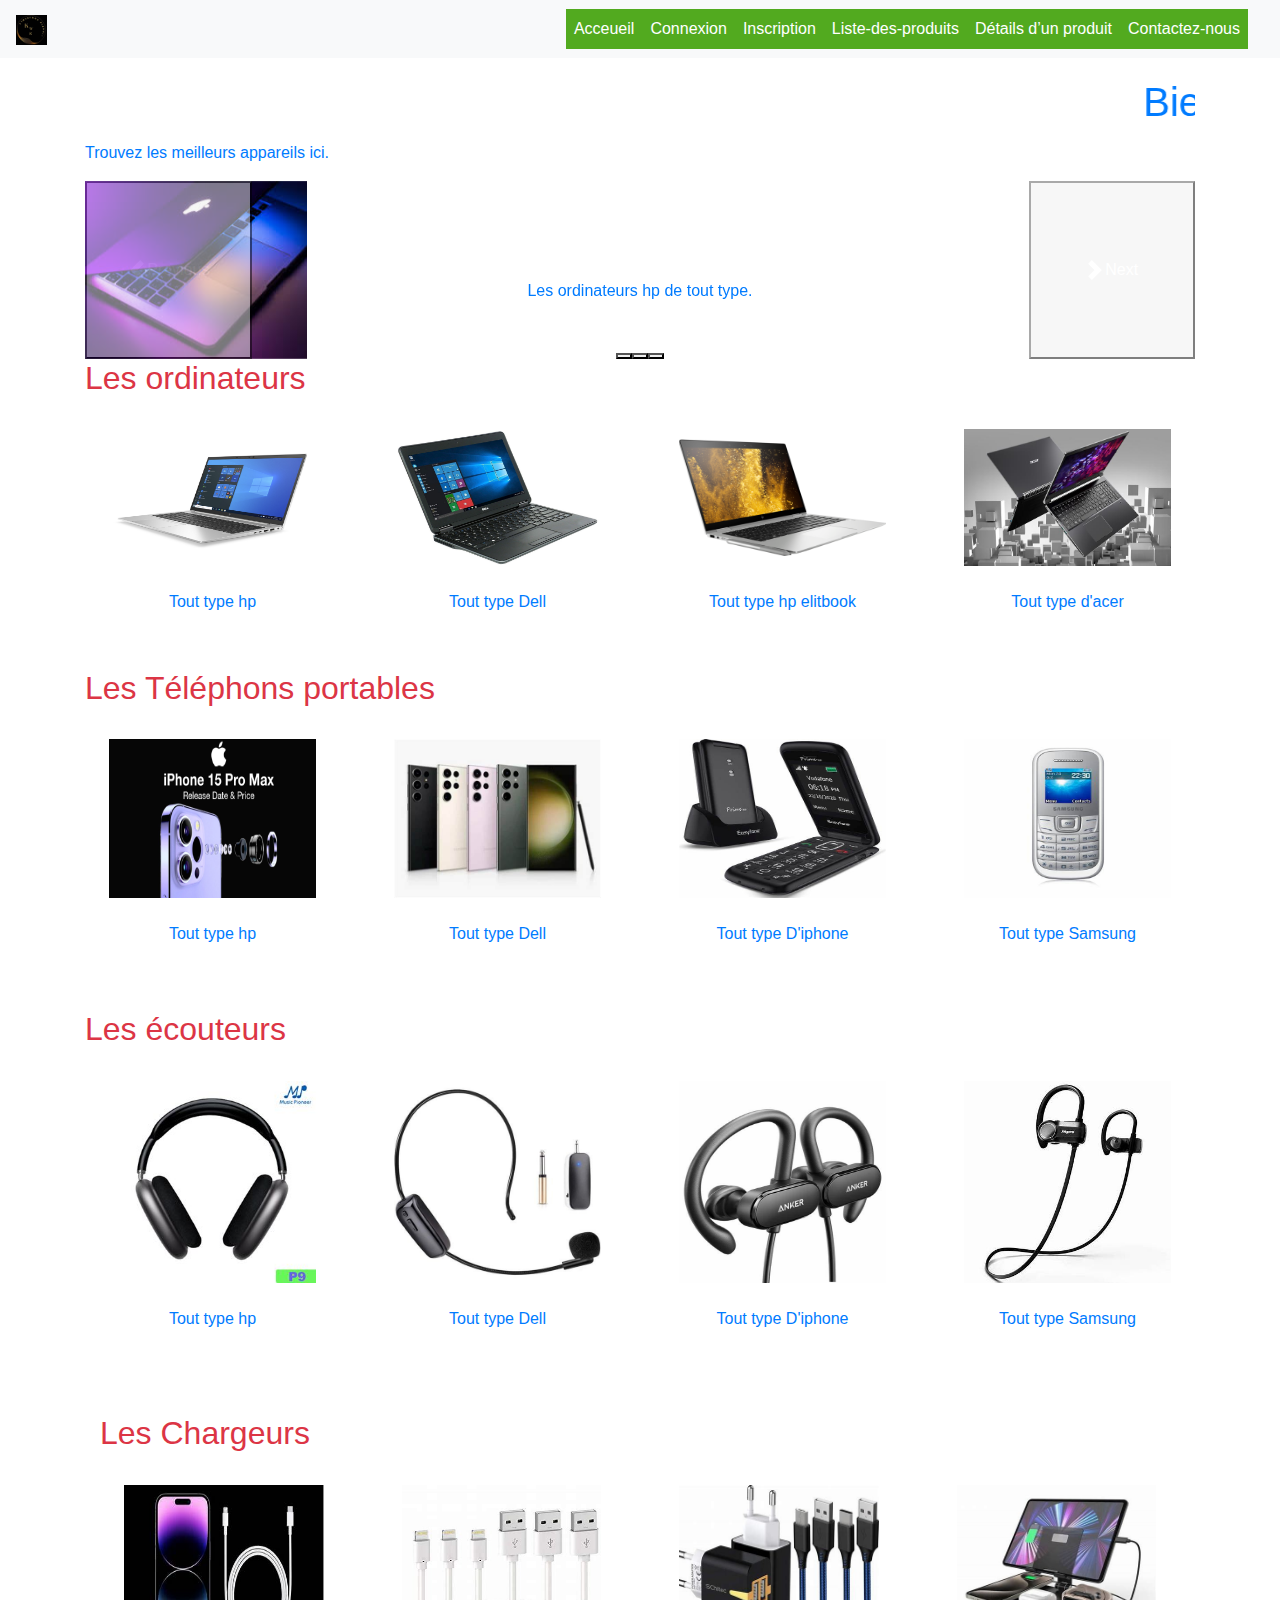
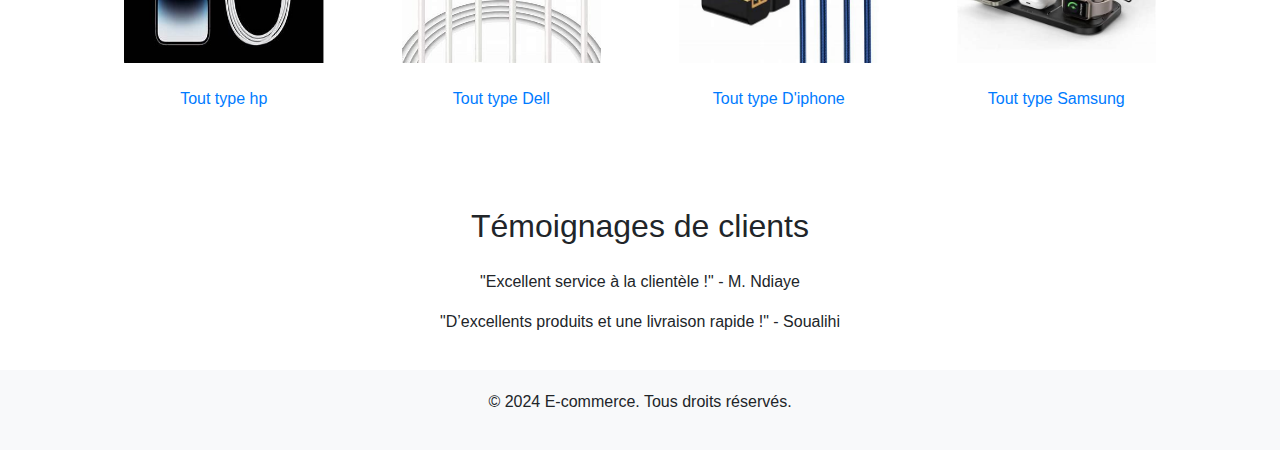
==== index.html @ bb1d19ea "p" ====
<!DOCTYPE html>
<html lang="en">
<head>
    <meta charset="UTF-8">
    <meta name="viewport" content="width=device-width, initial-scale=1.0">
    <title>DIALLO-DIGITAL</title>
    <link href="https://cdn.jsdelivr.net/npm/bootstrap@5.0.2/dist/css/bootstrap.min.css" rel="stylesheet" integrity="sha384-EVSTQN3/azprG1Anm3QDgpJLIm9Nao0Yz1ztcQTwFspd3yD65VohhpuuCOmLASjC" crossorigin="anonymous">
    <link rel="stylesheet" href="https://maxcdn.bootstrapcdn.com/bootstrap/4.5.2/css/bootstrap.min.css">
    <link rel="stylesheet" href="style.css">
</head>
<body>
    <script src="https://cdn.jsdelivr.net/npm/bootstrap@5.0.2/dist/js/bootstrap.bundle.min.js" integrity="sha384-MrcW6ZMFYlzcLA8Nl+NtUVF0sA7MsXsP1UyJoMp4YLEuNSfAP+JcXn/tWtIaxVXM" crossorigin="anonymous"></script>
    <!-- Navbar -->
    <nav class="navbar navbar-expand-lg navbar-light bg-light">
        <a class="navbar-brand" href="index.html"><img class="icone" src="img/icone.jpg" alt=""></a>
        <button class="navbar-toggler" type="button" data-toggle="collapse" data-target="#navbarNav" aria-controls="navbarNav" aria-expanded="false" aria-label="Toggle navigation">
            <span class="navbar-toggler-icon"></span>
        </button>
        <div class="collapse navbar-collapse" id="navbarNav">
            <ul class="navbar-nav ml-auto">
                <li class="nav-item text-danger">
                    <a class="nav-link" href="index.html" id="nav">Acceueil</a>
                </li>
                <li class="nav-item">
                    <a class="nav-link" href="login.html" id="nav">Connexion</a>
                </li>
                <li class="nav-item">
                    <a class="nav-link" href="inscrip.html" id="nav">Inscription</a>
                </li>
                <li class="nav-item">
                    <a class="nav-link" href="product-list.html" id="nav">Liste-des-produits</a>
                </li>
                <li class="nav-item">
                    <a class="nav-link" href="product-detail.html" id="nav">Détails d’un produit</a>
                </li>
                <li class="nav-item">
                    <a class="nav-link" href="contact.html" id="nav">Contactez-nous</a>
                </li>
                <li class="nav-item">
                    <a class="nav-link" href="#"><i class="fa fa-shopping-cart" id="nav"></i></a>
                </li>
            </ul>
        </div>
    </nav>
    
    <!-- Main Content -->
    <div class="container">
        <div class="row">
            <div class="col-md-12">
                <marquee behavior="" direction=""><h1 class="text-primary">Bienvenue Chez DIALLO-DIGITAL!</h1></marquee>
                <p class="text-primary">Trouvez les meilleurs appareils ici.</p>
            </div>
        </div>
        <!-- ---------------------------carousel------------------------------- -->

        <div id="carouselExampleCaptions" class="carousel slide" data-bs-ride="carousel">
            <div class="carousel-indicators">
              <button type="button" data-bs-target="#carouselExampleCaptions" data-bs-slide-to="0" class="active" aria-current="true" aria-label="Slide 1"></button>
              <button type="button" data-bs-target="#carouselExampleCaptions" data-bs-slide-to="1" aria-label="Slide 2"></button>
              <button type="button" data-bs-target="#carouselExampleCaptions" data-bs-slide-to="2" aria-label="Slide 3"></button>
            </div>
            <div class="carousel-inner">
              <div class="carousel-item active">
                <img src="img/m1.jpeg" alt="" class="d-block">
                <div class="carousel-caption d-none d-md-block">
                  <p class="text-primary">Les ordinateurs hp de tout type.</p>
                </div>
              </div>
              <div class="carousel-item">
                <img src="img/hp1.jpeg" class="d-block ">
                <div class="carousel-caption d-none d-md-block">
                    <p class="text-primary">HP x2 1030 de tout type.</p>
                </div>
              </div>
              <div class="carousel-item">
                <img src="img/i1.jpeg" class="d-block ">
                 <div class="carousel-caption d-none d-md-block">
                    <p class="text-primary">Les iphones de tout type.</p>
                </div>
              </div>
              <div class="carousel-item">
                <img src="img/s1.jpeg" class="d-block">
                 <div class="carousel-caption d-none d-md-block">
                    <p class="text-primary"> Samsung hp de tout type.</p>
                </div>
              </div>
              <div class="carousel-item">
                <img src="img/c1.jpeg" class="d-block ">
                 <div class="carousel-caption d-none d-md-block">
                    <p class="text-primary">Les ordinateurs dell de tout type.</p>
                </div>
              </div>
            </div>
            <button class="carousel-control-prev" type="button" data-bs-target="#carouselExampleCaptions" data-bs-slide="prev">
              <span class="carousel-control-prev-icon" aria-hidden="true"></span>
              <span class="visually-hidden">Previous</span>
            </button>
            <button class="carousel-control-next" type="button" data-bs-target="#carouselExampleCaptions" data-bs-slide="next">
              <span class="carousel-control-next-icon" aria-hidden="true"></span>
              <span class="visually-hidden">Next</span>
            </button>
          </div>

        <div class="row">
            <div class="col-md-12">
                <h2 class="text-danger">Les ordinateurs</h2>
                <div class="row">
                    <div class="col-md-3">
                        <img src="img/1.jpg" class="img-fluid p-4" alt="Produit 1" id="img1">
                        <p class="text-primary text-center">Tout type hp</p>
                    </div>
                    <div class="col-md-3">
                        <img src="img/dell-latitude-e7240_2b09.jpg" class="img-fluid p-4" alt="Produit 2" id="img1">
                        <p class="text-primary text-center">Tout type Dell   </p>
                    </div>
                    <div class="col-md-3">
                        <img src="img/hp-10130.png" class="img-fluid p-4" alt="Produit 3" id="img1">
                        <p class="text-primary text-center">Tout type hp elitbook</p>
                    </div>
                    <div class="col-md-3">
                        <img src="img/acer.jpg" class="img-fluid p-4" alt="Produit 4" id="img1">
                        <p class="text-primary text-center">Tout type d'acer</p>
                    </div>
                </div>
            </div>
            <div class="col-md-12">
                <h2 class="text-danger">Les Téléphons portables</h2>
                <div class="row">
                    <div class="col-md-3">
                        <img src="img/maxresdefault.jpg" class="img-fluid p-4" alt="Produit 1" id="img1">
                        <p class="text-primary text-center">Tout type hp</p>
                    </div>
                    <div class="col-md-3">
                        <img src="img/OIF.jpg" class="img-fluid p-4" alt="Produit 2" id="img1">
                        <p class="text-primary text-center">Tout type Dell   </p>
                    </div>
                    <div class="col-md-3">
                        <img src="img/OIP.jpg" class="img-fluid p-4" alt="Produit 3" id="img1">
                        <p class="text-primary text-center">Tout type D'iphone</p>
                    </div>
                    <div class="col-md-3">
                        <img src="img/s simple.jpg" class="img-fluid p-4" alt="Produit 4" id="img1">
                        <p class="text-primary text-center">Tout type Samsung</p>
                    </div>
                </div>
            </div>
            <div class="col-md-12">
                <h2 class="text-danger">Les écouteurs</h2>
                <div class="row">
                    <div class="col-md-3">
                        <img src="img/ecouteurs1.jpg" class="img-fluid p-4" alt="Produit 1" id="img1">
                        <p class="text-primary text-center">Tout type hp</p>
                    </div>
                    <div class="col-md-3">
                        <img src="img/ecouter2.jpg" class="img-fluid p-4" alt="Produit 2" id="img1">
                        <p class="text-primary text-center">Tout type Dell   </p>
                    </div>
                    <div class="col-md-3">
                        <img src="img/ecouter3.jpg" class="img-fluid p-4" alt="Produit 3" id="img1">
                        <p class="text-primary text-center">Tout type D'iphone</p>
                    </div>
                    <div class="col-md-3">
                        <img src="img/ecouter4.jpg" class="img-fluid p-4" alt="Produit 4" id="img1">
                        <p class="text-primary text-center">Tout type Samsung</p>
                    </div>
                </div>
            </div>
            </div>
            <div class="col-md-12">
                <h2 class="text-danger">Les Chargeurs</h2>
                <div class="row">
                    <div class="col-md-3">
                        <img src="img/chargeur1.jpg" class="img-fluid p-4" alt="Produit 1" id="img1">
                        <p class="text-primary text-center">Tout type hp</p>
                    </div>
                    <div class="col-md-3">
                        <img src="img/chargeur2.jpg" class="img-fluid p-4" alt="Produit 2" id="img1">
                        <p class="text-primary text-center">Tout type Dell   </p>
                    </div>
                    <div class="col-md-3">
                        <img src="img/chargeur3.jpg" class="img-fluid p-4" alt="Produit 3" id="img1">
                        <p class="text-primary text-center">Tout type D'iphone</p>
                    </div>
                    <div class="col-md-3">
                        <img src="img/chargeur4.jpg" class="img-fluid p-4" alt="Produit 4" id="img1">
                        <p class="text-primary text-center">Tout type Samsung</p>
                    </div>
                </div>
            </div>
        </div>
        <div class="row">
            <div class="col-md-12">
                <h2 class="text-center m-4">Témoignages de clients</h2>
                <p class="text-center">"Excellent service à la clientèle !" - M. Ndiaye</p>
                <p class="text-center">"D’excellents produits et une livraison rapide !" - Soualihi</p>
            </div>
        </div>
    </div>

    <!-- Footer -->
    <div class="footer">
        <p>&copy; 2024 E-commerce. Tous droits réservés.</p>
    </div>

    <script src="https://code.jquery.com/jquery-3.5.1.slim.min.js"></script>
    <script src="https://cdn.jsdelivr.net/npm/@popperjs/core@2.5.4/dist/umd/popper.min.js"></script>
    <script src="https://maxcdn.bootstrapcdn.com/bootstrap/4.5.2/js/bootstrap.min.js"></script>
</body>
</html>
---- style.css ----
body {
    font-family: Arial, sans-serif;
    margin: 0;
    padding: 0;
    box-sizing: border-box;
}
.icone{
    width: 10%;
    height: auto;
}
.navbar {
    margin-bottom: 20px;
}
.footer {
    background-color: #f8f9fa;
    padding: 20px 0;
    text-align: center;
    margin-top: 20px;
}

.d-block{
    width: 20%;
}
#login{
    background-color: rgb(204, 211, 211);
    box-shadow: rgba(100, 100, 111, 0.2) 0px 7px 29px 0px;
}
#nav{
    display: flex;
    justify-content: center;
    align-items: center;
    background-color: rgb(82, 170, 31);
    color: white;
}
#nav:hover{
    display: flex;
    gap: 15%;
    justify-content: space-around;
    background-color: rgb(255, 0, 21);
    color: white;
}
.contact{
    background-color: rgb(0, 255, 149);
}
#img1{
    width: 100%;
    height: 70%;
}
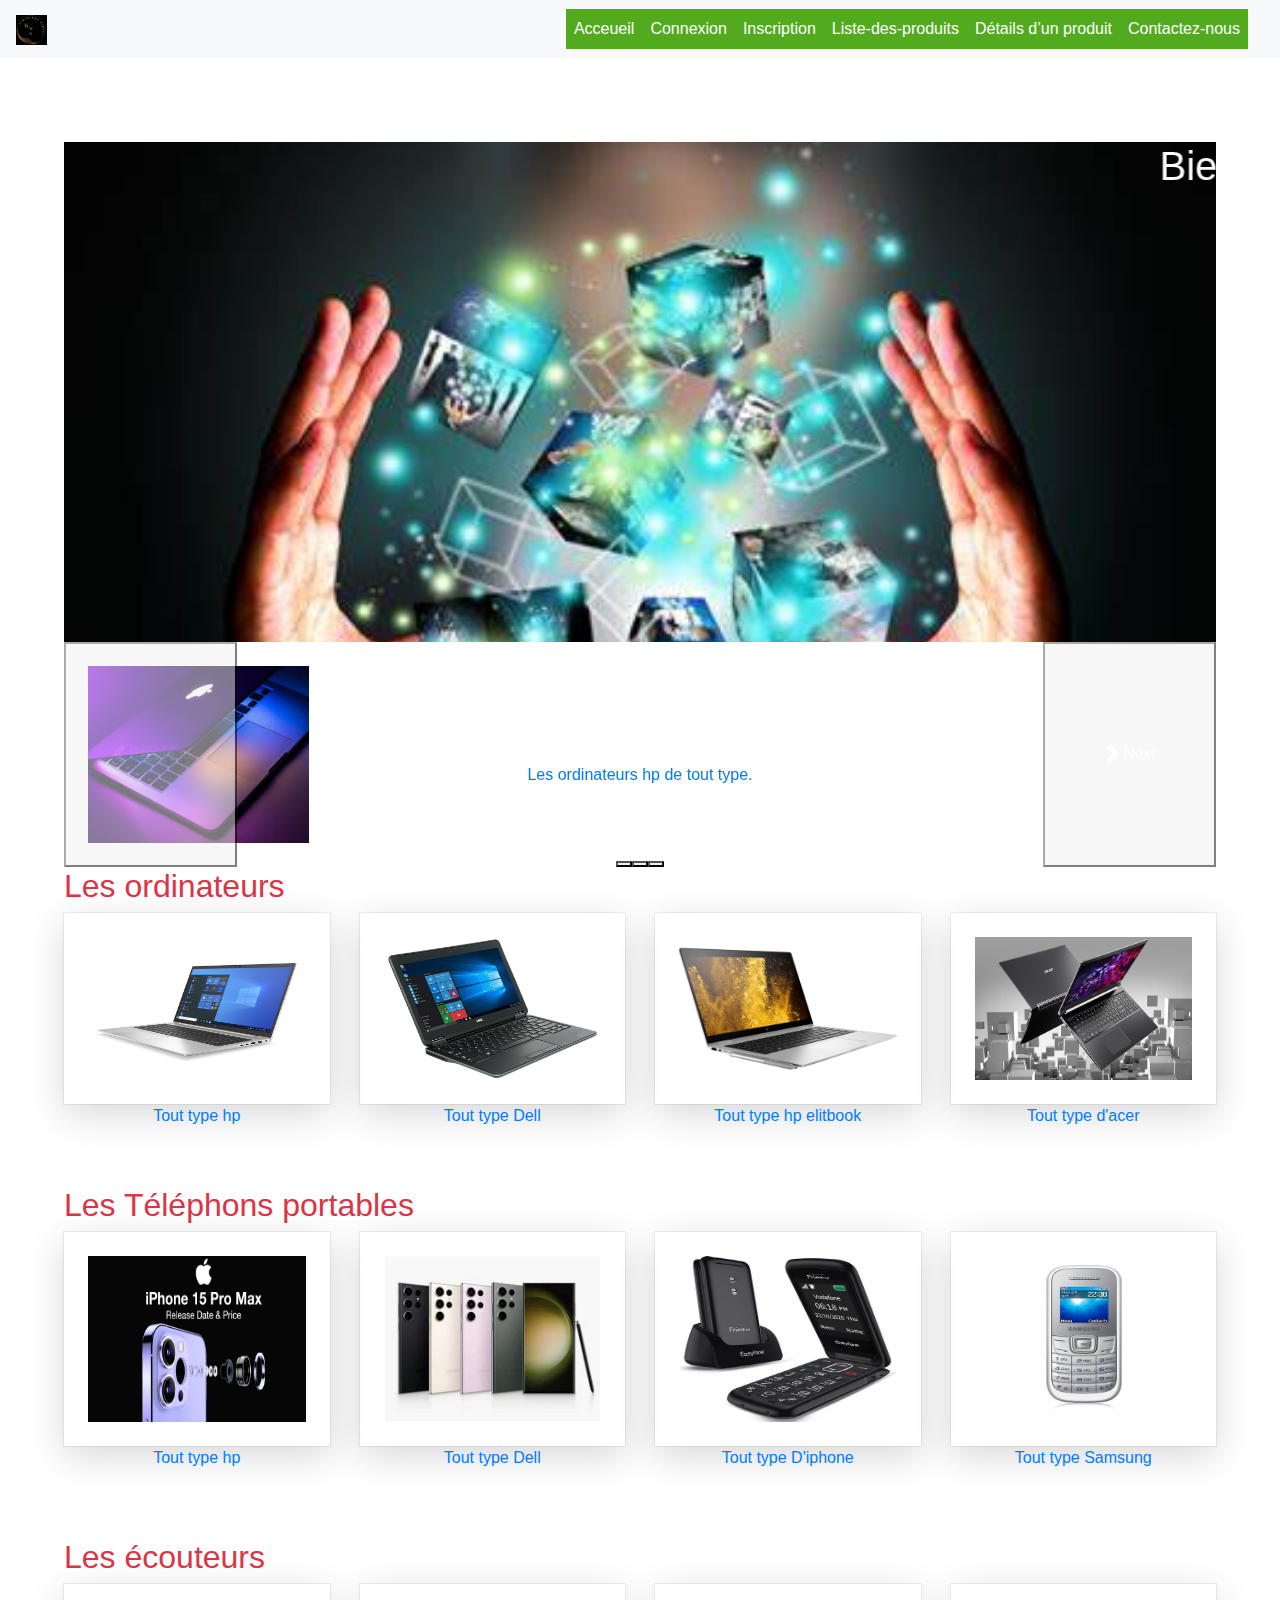
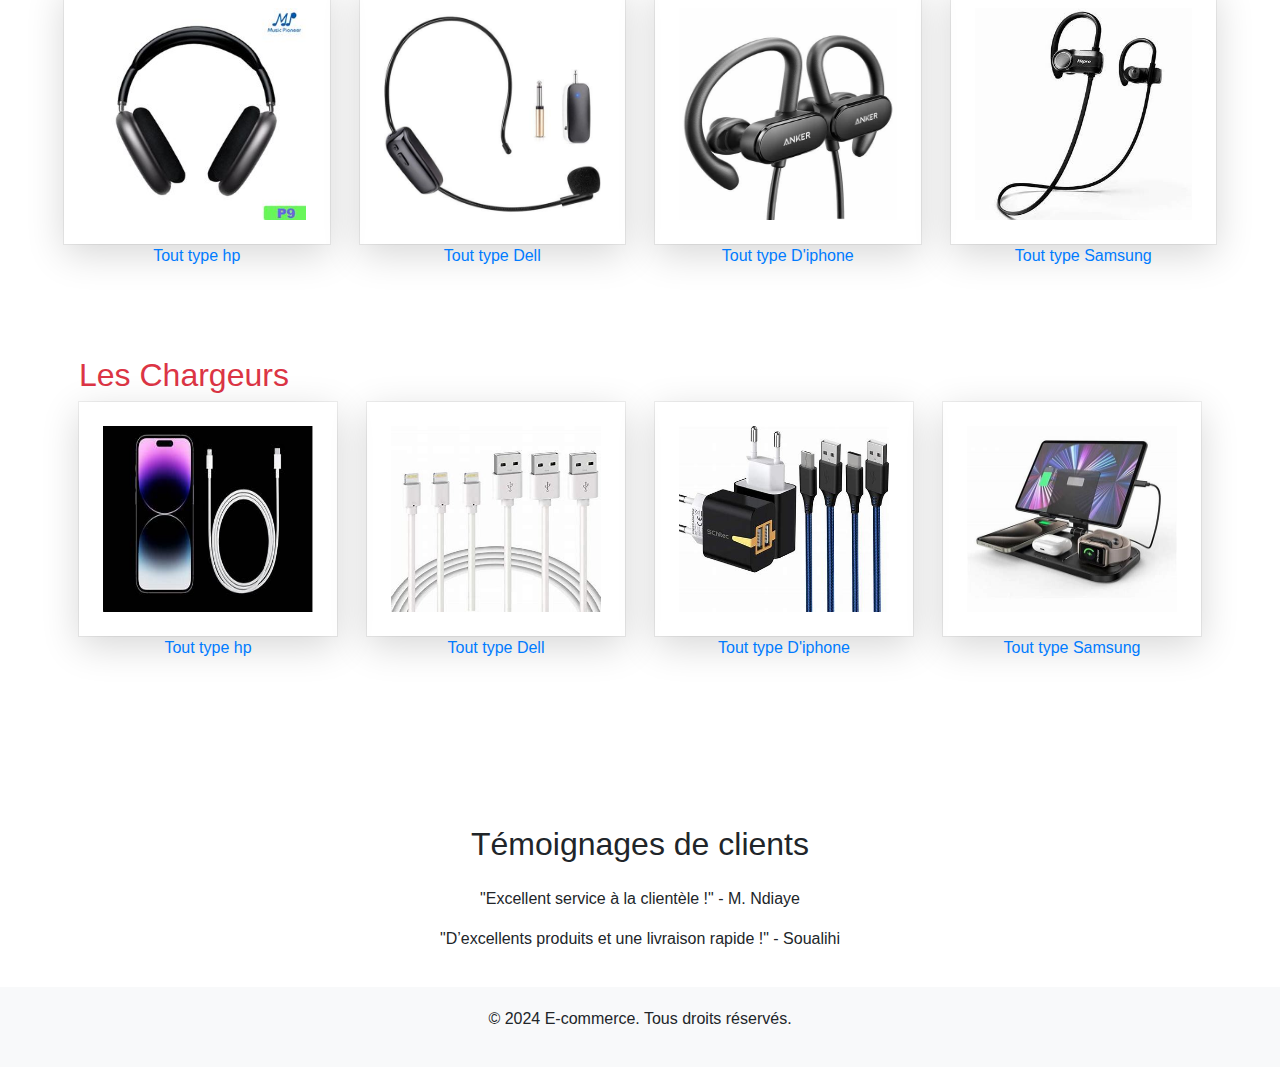
==== commit 082f0d9e: "revoir" ====
--- a/index.html
+++ b/index.html
@@ -44,166 +44,172 @@
     </nav>
     
     <!-- Main Content -->
-    <div class="container">
-        <div class="row">
-            <div class="col-md-12">
-                <marquee behavior="" direction=""><h1 class="text-primary">Bienvenue Chez DIALLO-DIGITAL!</h1></marquee>
-                <p class="text-primary">Trouvez les meilleurs appareils ici.</p>
+    <div class="containers">
+        <div class="accueil">
+            <div class="row" id="acuie">
+                <div class="col-md-12">
+                    <marquee behavior="" direction=""><h1 class="text-light">Bienvenue Chez DIALLO-DIGITAL!</h1></marquee>
+                    <!-- <p class="text-primary">Trouvez les meilleurs appareils ici.</p> -->
+                </div>
+                <div class="acuie">
+                </div>
             </div>
         </div>
-        <!-- ---------------------------carousel------------------------------- -->
-
-        <div id="carouselExampleCaptions" class="carousel slide" data-bs-ride="carousel">
-            <div class="carousel-indicators">
-              <button type="button" data-bs-target="#carouselExampleCaptions" data-bs-slide-to="0" class="active" aria-current="true" aria-label="Slide 1"></button>
-              <button type="button" data-bs-target="#carouselExampleCaptions" data-bs-slide-to="1" aria-label="Slide 2"></button>
-              <button type="button" data-bs-target="#carouselExampleCaptions" data-bs-slide-to="2" aria-label="Slide 3"></button>
+            <!-- ---------------------------carousel------------------------------- -->
+    
+            <div id="carouselExampleCaptions" class="carousel slide p-4" data-bs-ride="carousel">
+                <div class="carousel-indicators">
+                  <button type="button" data-bs-target="#carouselExampleCaptions" data-bs-slide-to="0" class="active" aria-current="true" aria-label="Slide 1"></button>
+                  <button type="button" data-bs-target="#carouselExampleCaptions" data-bs-slide-to="1" aria-label="Slide 2"></button>
+                  <button type="button" data-bs-target="#carouselExampleCaptions" data-bs-slide-to="2" aria-label="Slide 3"></button>
+                </div>
+                <div class="carousel-inner">
+                  <div class="carousel-item active" id="card">
+                    <img src="img/m1.jpeg" alt="" class="d-block">
+                    <div class="carousel-caption d-none d-md-block">
+                      <p class="text-primary">Les ordinateurs hp de tout type.</p>
+                    </div>
+                  </div>
+                  <div class="carousel-item">
+                    <img src="img/hp1.jpeg" class="d-block" id="card">
+                    <div class="carousel-caption d-none d-md-block">
+                        <p class="text-primary">HP x2 1030 de tout type.</p>
+                    </div>
+                  </div>
+                  <div class="carousel-item" id="card">
+                    <img src="img/i1.jpeg" class="d-block ">
+                     <div class="carousel-caption d-none d-md-block">
+                        <p class="text-primary">Les iphones de tout type.</p>
+                    </div>
+                  </div>
+                  <div class="carousel-item" id="card">
+                    <img src="img/s1.jpeg" class="d-block">
+                     <div class="carousel-caption d-none d-md-block">
+                        <p class="text-primary"> Samsung hp de tout type.</p>
+                    </div>
+                  </div>
+                  <div class="carousel-item" id="card">
+                    <img src="img/c1.jpeg" class="d-block ">
+                     <div class="carousel-caption d-none d-md-block">
+                        <p class="text-primary">Les ordinateurs dell de tout type.</p>
+                    </div>
+                  </div>
+                </div>
+                <button class="carousel-control-prev" type="button" data-bs-target="#carouselExampleCaptions" data-bs-slide="prev">
+                  <span class="carousel-control-prev-icon" aria-hidden="true"></span>
+                  <span class="visually-hidden">Previous</span>
+                </button>
+                <button class="carousel-control-next" type="button" data-bs-target="#carouselExampleCaptions" data-bs-slide="next">
+                  <span class="carousel-control-next-icon" aria-hidden="true"></span>
+                  <span class="visually-hidden">Next</span>
+                </button>
+              </div>
+    
+            <div class="row">
+                <div class="col-md-12">
+                    <h2 class="text-danger">Les ordinateurs</h2>
+                    <div class="row">
+                        <div class="col-md-3" id="card">
+                            <img src="img/1.jpg" class="img-fluid p-4" alt="Produit 1" id="img1">
+                            <p class="text-primary text-center">Tout type hp</p>
+                        </div>
+                        <div class="col-md-3" id="card">
+                            <img src="img/dell-latitude-e7240_2b09.jpg" class="img-fluid p-4" alt="Produit 2" id="img1">
+                            <p class="text-primary text-center">Tout type Dell   </p>
+                        </div>
+                        <div class="col-md-3" id="card">
+                            <img src="img/hp-10130.png" class="img-fluid p-4" alt="Produit 3" id="img1">
+                            <p class="text-primary text-center">Tout type hp elitbook</p>
+                        </div>
+                        <div class="col-md-3" id="card">
+                            <img src="img/acer.jpg" class="img-fluid p-4" alt="Produit 4" id="img1">
+                            <p class="text-primary text-center">Tout type d'acer</p>
+                        </div>
+                    </div>
+                </div>
+                <div class="col-md-12">
+                    <h2 class="text-danger">Les Téléphons portables</h2>
+                    <div class="row">
+                        <div class="col-md-3" id="card">
+                            <img src="img/maxresdefault.jpg" class="img-fluid p-4" alt="Produit 1" id="img1">
+                            <p class="text-primary text-center">Tout type hp</p>
+                        </div>
+                        <div class="col-md-3" id="card">
+                            <img src="img/OIF.jpg" class="img-fluid p-4" alt="Produit 2" id="img1">
+                            <p class="text-primary text-center">Tout type Dell   </p>
+                        </div>
+                        <div class="col-md-3" id="card">
+                            <img src="img/OIP.jpg" class="img-fluid p-4" alt="Produit 3" id="img1">
+                            <p class="text-primary text-center">Tout type D'iphone</p>
+                        </div>
+                        <div class="col-md-3" id="card">
+                            <img src="img/s simple.jpg" class="img-fluid p-4" alt="Produit 4" id="img1">
+                            <p class="text-primary text-center">Tout type Samsung</p>
+                        </div>
+                    </div>
+                </div>
+                <div class="col-md-12">
+                    <h2 class="text-danger">Les écouteurs</h2>
+                    <div class="row">
+                        <div class="col-md-3" id="card">
+                            <img src="img/ecouteurs1.jpg" class="img-fluid p-4" alt="Produit 1" id="img1">
+                            <p class="text-primary text-center">Tout type hp</p>
+                        </div>
+                        <div class="col-md-3" id="card">
+                            <img src="img/ecouter2.jpg" class="img-fluid p-4" alt="Produit 2" id="img1">
+                            <p class="text-primary text-center">Tout type Dell   </p>
+                        </div>
+                        <div class="col-md-3" id="card">
+                            <img src="img/ecouter3.jpg" class="img-fluid p-4" alt="Produit 3" id="img1">
+                            <p class="text-primary text-center">Tout type D'iphone</p>
+                        </div>
+                        <div class="col-md-3">
+                            <img src="img/ecouter4.jpg" class="img-fluid p-4" alt="Produit 4" id="img1">
+                            <p class="text-primary text-center">Tout type Samsung</p>
+                        </div>
+                    </div>
+                </div>
+                </div>
+                <div class="col-md-12">
+                    <h2 class="text-danger">Les Chargeurs</h2>
+                    <div class="row">
+                        <div class="col-md-3" id="card">
+                            <img src="img/chargeur1.jpg" class="img-fluid p-4" alt="Produit 1" id="img1">
+                            <p class="text-primary text-center">Tout type hp</p>
+                        </div>
+                        <div class="col-md-3" id="card">
+                            <img src="img/chargeur2.jpg" class="img-fluid p-4" alt="Produit 2" id="img1">
+                            <p class="text-primary text-center">Tout type Dell   </p>
+                        </div>
+                        <div class="col-md-3" id="card">
+                            <img src="img/chargeur3.jpg" class="img-fluid p-4" alt="Produit 3" id="img1">
+                            <p class="text-primary text-center">Tout type D'iphone</p>
+                        </div>
+                        <div class="col-md-3" id="card">
+                            <img src="img/chargeur4.jpg" class="img-fluid p-4" alt="Produit 4" id="img1">
+                            <p class="text-primary text-center">Tout type Samsung</p>
+                        </div>
+                    </div>
+                </div>
             </div>
-            <div class="carousel-inner">
-              <div class="carousel-item active">
-                <img src="img/m1.jpeg" alt="" class="d-block">
-                <div class="carousel-caption d-none d-md-block">
-                  <p class="text-primary">Les ordinateurs hp de tout type.</p>
-                </div>
-              </div>
-              <div class="carousel-item">
-                <img src="img/hp1.jpeg" class="d-block ">
-                <div class="carousel-caption d-none d-md-block">
-                    <p class="text-primary">HP x2 1030 de tout type.</p>
-                </div>
-              </div>
-              <div class="carousel-item">
-                <img src="img/i1.jpeg" class="d-block ">
-                 <div class="carousel-caption d-none d-md-block">
-                    <p class="text-primary">Les iphones de tout type.</p>
-                </div>
-              </div>
-              <div class="carousel-item">
-                <img src="img/s1.jpeg" class="d-block">
-                 <div class="carousel-caption d-none d-md-block">
-                    <p class="text-primary"> Samsung hp de tout type.</p>
-                </div>
-              </div>
-              <div class="carousel-item">
-                <img src="img/c1.jpeg" class="d-block ">
-                 <div class="carousel-caption d-none d-md-block">
-                    <p class="text-primary">Les ordinateurs dell de tout type.</p>
-                </div>
-              </div>
+            <div class="row">
+                <div class="col-md-12">
+                    <h2 class="text-center m-4">Témoignages de clients</h2>
+                    <p class="text-center">"Excellent service à la clientèle !" - M. Ndiaye</p>
+                    <p class="text-center">"D’excellents produits et une livraison rapide !" - Soualihi</p>
+                </div>
             </div>
-            <button class="carousel-control-prev" type="button" data-bs-target="#carouselExampleCaptions" data-bs-slide="prev">
-              <span class="carousel-control-prev-icon" aria-hidden="true"></span>
-              <span class="visually-hidden">Previous</span>
-            </button>
-            <button class="carousel-control-next" type="button" data-bs-target="#carouselExampleCaptions" data-bs-slide="next">
-              <span class="carousel-control-next-icon" aria-hidden="true"></span>
-              <span class="visually-hidden">Next</span>
-            </button>
-          </div>
-
-        <div class="row">
-            <div class="col-md-12">
-                <h2 class="text-danger">Les ordinateurs</h2>
-                <div class="row">
-                    <div class="col-md-3">
-                        <img src="img/1.jpg" class="img-fluid p-4" alt="Produit 1" id="img1">
-                        <p class="text-primary text-center">Tout type hp</p>
-                    </div>
-                    <div class="col-md-3">
-                        <img src="img/dell-latitude-e7240_2b09.jpg" class="img-fluid p-4" alt="Produit 2" id="img1">
-                        <p class="text-primary text-center">Tout type Dell   </p>
-                    </div>
-                    <div class="col-md-3">
-                        <img src="img/hp-10130.png" class="img-fluid p-4" alt="Produit 3" id="img1">
-                        <p class="text-primary text-center">Tout type hp elitbook</p>
-                    </div>
-                    <div class="col-md-3">
-                        <img src="img/acer.jpg" class="img-fluid p-4" alt="Produit 4" id="img1">
-                        <p class="text-primary text-center">Tout type d'acer</p>
-                    </div>
-                </div>
-            </div>
-            <div class="col-md-12">
-                <h2 class="text-danger">Les Téléphons portables</h2>
-                <div class="row">
-                    <div class="col-md-3">
-                        <img src="img/maxresdefault.jpg" class="img-fluid p-4" alt="Produit 1" id="img1">
-                        <p class="text-primary text-center">Tout type hp</p>
-                    </div>
-                    <div class="col-md-3">
-                        <img src="img/OIF.jpg" class="img-fluid p-4" alt="Produit 2" id="img1">
-                        <p class="text-primary text-center">Tout type Dell   </p>
-                    </div>
-                    <div class="col-md-3">
-                        <img src="img/OIP.jpg" class="img-fluid p-4" alt="Produit 3" id="img1">
-                        <p class="text-primary text-center">Tout type D'iphone</p>
-                    </div>
-                    <div class="col-md-3">
-                        <img src="img/s simple.jpg" class="img-fluid p-4" alt="Produit 4" id="img1">
-                        <p class="text-primary text-center">Tout type Samsung</p>
-                    </div>
-                </div>
-            </div>
-            <div class="col-md-12">
-                <h2 class="text-danger">Les écouteurs</h2>
-                <div class="row">
-                    <div class="col-md-3">
-                        <img src="img/ecouteurs1.jpg" class="img-fluid p-4" alt="Produit 1" id="img1">
-                        <p class="text-primary text-center">Tout type hp</p>
-                    </div>
-                    <div class="col-md-3">
-                        <img src="img/ecouter2.jpg" class="img-fluid p-4" alt="Produit 2" id="img1">
-                        <p class="text-primary text-center">Tout type Dell   </p>
-                    </div>
-                    <div class="col-md-3">
-                        <img src="img/ecouter3.jpg" class="img-fluid p-4" alt="Produit 3" id="img1">
-                        <p class="text-primary text-center">Tout type D'iphone</p>
-                    </div>
-                    <div class="col-md-3">
-                        <img src="img/ecouter4.jpg" class="img-fluid p-4" alt="Produit 4" id="img1">
-                        <p class="text-primary text-center">Tout type Samsung</p>
-                    </div>
-                </div>
-            </div>
-            </div>
-            <div class="col-md-12">
-                <h2 class="text-danger">Les Chargeurs</h2>
-                <div class="row">
-                    <div class="col-md-3">
-                        <img src="img/chargeur1.jpg" class="img-fluid p-4" alt="Produit 1" id="img1">
-                        <p class="text-primary text-center">Tout type hp</p>
-                    </div>
-                    <div class="col-md-3">
-                        <img src="img/chargeur2.jpg" class="img-fluid p-4" alt="Produit 2" id="img1">
-                        <p class="text-primary text-center">Tout type Dell   </p>
-                    </div>
-                    <div class="col-md-3">
-                        <img src="img/chargeur3.jpg" class="img-fluid p-4" alt="Produit 3" id="img1">
-                        <p class="text-primary text-center">Tout type D'iphone</p>
-                    </div>
-                    <div class="col-md-3">
-                        <img src="img/chargeur4.jpg" class="img-fluid p-4" alt="Produit 4" id="img1">
-                        <p class="text-primary text-center">Tout type Samsung</p>
-                    </div>
-                </div>
-            </div>
-        </div>
-        <div class="row">
-            <div class="col-md-12">
-                <h2 class="text-center m-4">Témoignages de clients</h2>
-                <p class="text-center">"Excellent service à la clientèle !" - M. Ndiaye</p>
-                <p class="text-center">"D’excellents produits et une livraison rapide !" - Soualihi</p>
-            </div>
-        </div>
-    </div>
-
-    <!-- Footer -->
-    <div class="footer">
-        <p>&copy; 2024 E-commerce. Tous droits réservés.</p>
-    </div>
-
-    <script src="https://code.jquery.com/jquery-3.5.1.slim.min.js"></script>
-    <script src="https://cdn.jsdelivr.net/npm/@popperjs/core@2.5.4/dist/umd/popper.min.js"></script>
-    <script src="https://maxcdn.bootstrapcdn.com/bootstrap/4.5.2/js/bootstrap.min.js"></script>
-</body>
+        </div>
+    
+        <!-- Footer -->
+        <div class="footer">
+            <p>&copy; 2024 E-commerce. Tous droits réservés.</p>
+        </div>
+    
+        <script src="https://code.jquery.com/jquery-3.5.1.slim.min.js"></script>
+        <script src="https://cdn.jsdelivr.net/npm/@popperjs/core@2.5.4/dist/umd/popper.min.js"></script>
+        <script src="https://maxcdn.bootstrapcdn.com/bootstrap/4.5.2/js/bootstrap.min.js"></script>
+    
+      </div>
+    </body>
 </html>
--- a/style.css
+++ b/style.css
@@ -3,6 +3,9 @@
     margin: 0;
     padding: 0;
     box-sizing: border-box;
+}
+.containers{
+    padding: 5%;
 }
 .icone{
     width: 10%;
@@ -45,4 +48,26 @@
 #img1{
     width: 100%;
     height: 70%;
-}+    box-shadow: rgba(0, 0, 0, 0.16) 0px 10px 36px 0px, rgba(0, 0, 0, 0.06) 0px 0px 0px 1px;}
+
+ /* ---------------------------------------hover------------------------------------------------- */
+
+    #card{
+        transition: all 0.5s ease;
+    }
+    #card:hover{
+        cursor: pointer;
+        box-shadow: 0.5rem 1rem rgba(0, 0, 0, .15);
+        transform: scale(1.1);
+    }
+    #acuie{
+        height: 100%;
+        
+    }
+    .accueil{
+        background-image: url(img/bga.jpeg);
+        background-size: cover;
+        background-repeat: no-repeat;
+        background-position: center;
+        height: 500px;
+    }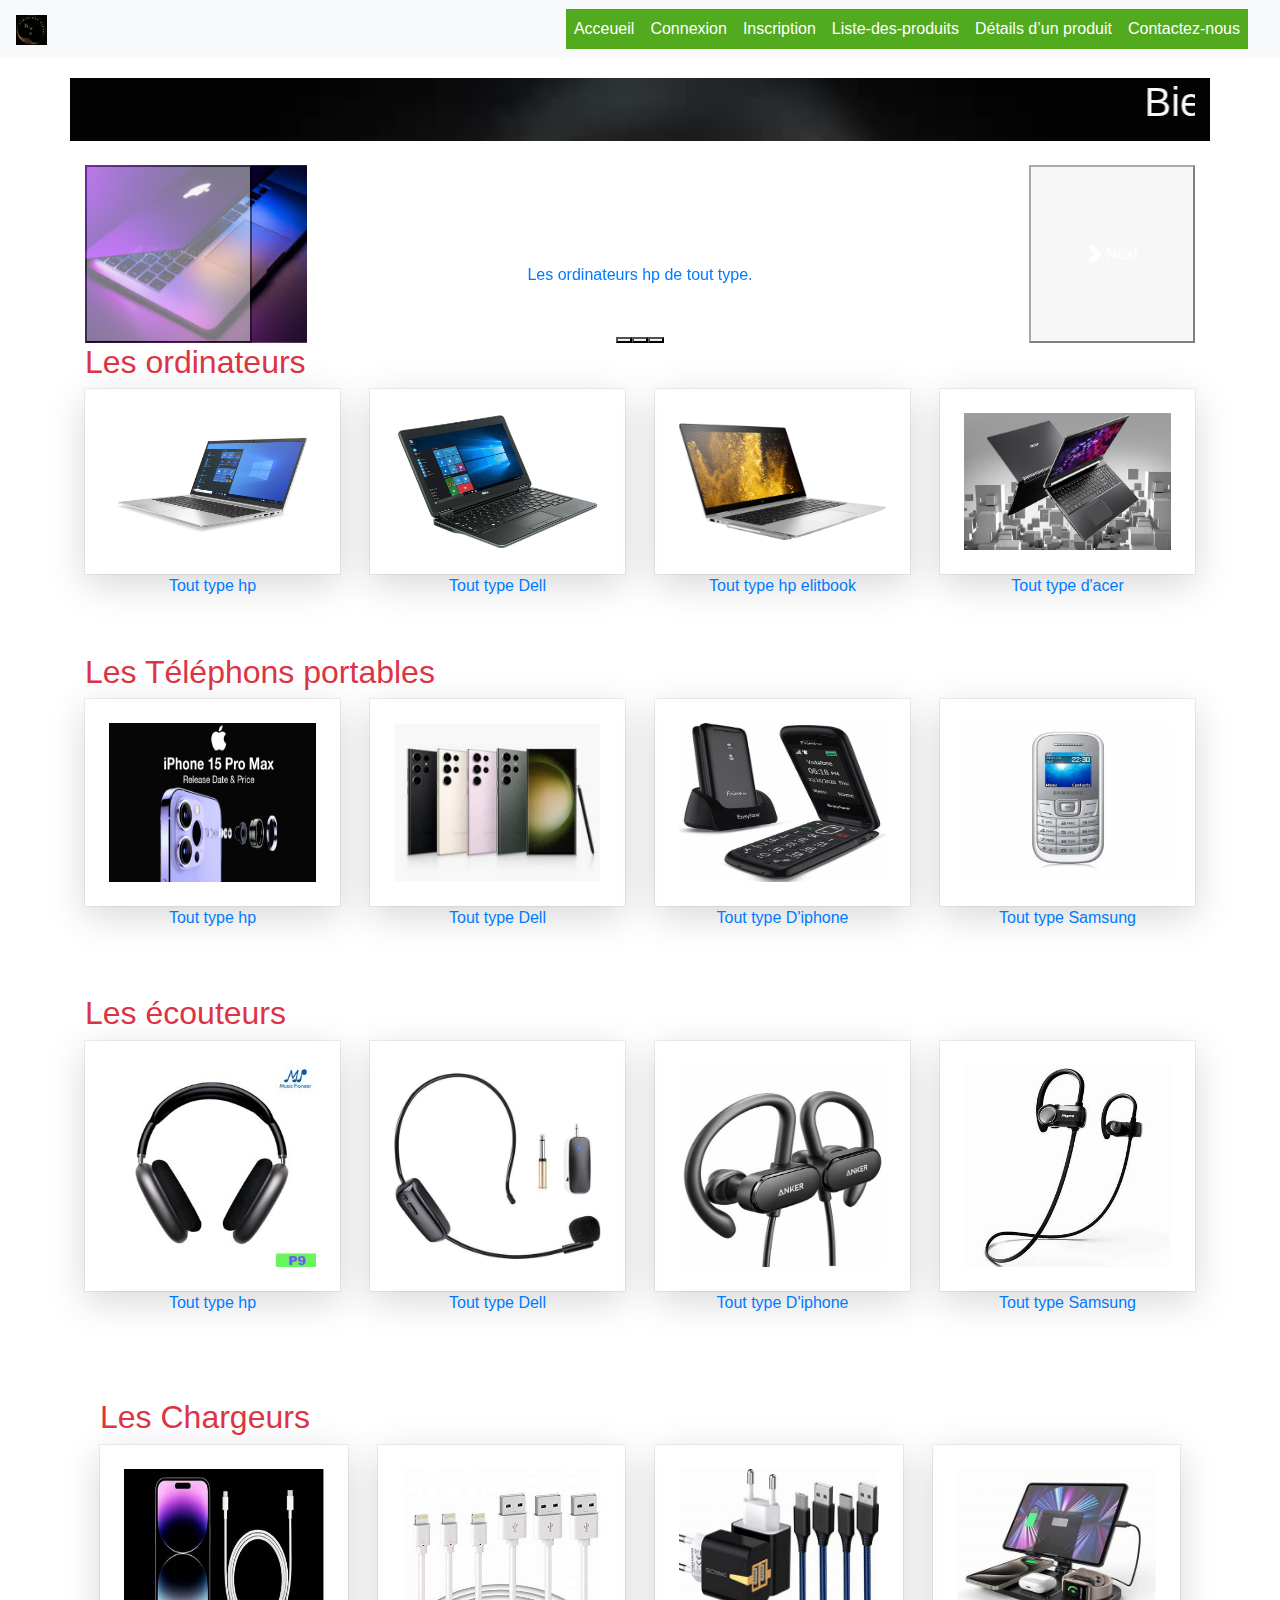
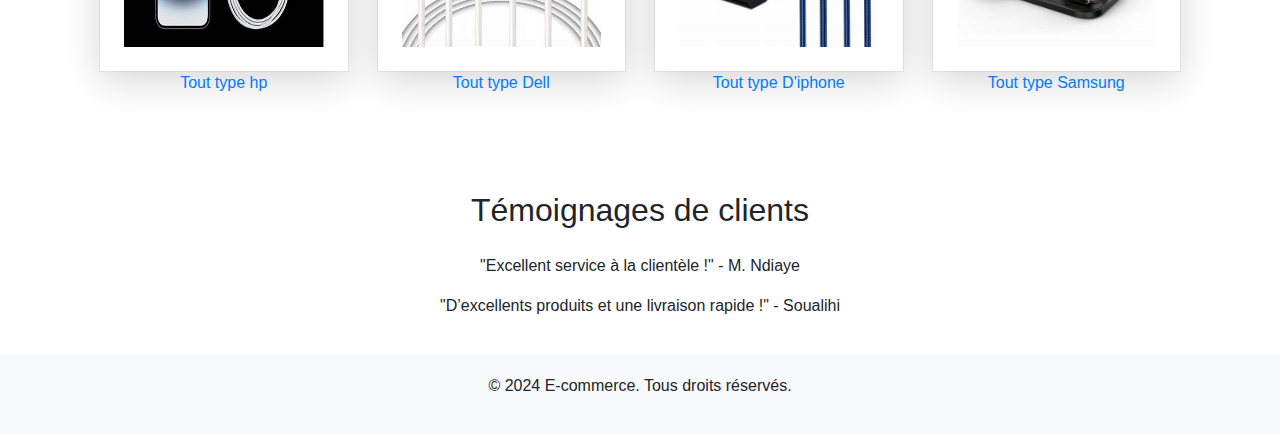
==== commit 124d390e: "bonjour" ====
--- a/index.html
+++ b/index.html
@@ -44,172 +44,165 @@
     </nav>
     
     <!-- Main Content -->
-    <div class="containers">
-        <div class="accueil">
-            <div class="row" id="acuie">
-                <div class="col-md-12">
-                    <marquee behavior="" direction=""><h1 class="text-light">Bienvenue Chez DIALLO-DIGITAL!</h1></marquee>
-                    <!-- <p class="text-primary">Trouvez les meilleurs appareils ici.</p> -->
-                </div>
-                <div class="acuie">
-                </div>
-            </div>
-        </div>
-            <!-- ---------------------------carousel------------------------------- -->
-    
-            <div id="carouselExampleCaptions" class="carousel slide p-4" data-bs-ride="carousel">
-                <div class="carousel-indicators">
-                  <button type="button" data-bs-target="#carouselExampleCaptions" data-bs-slide-to="0" class="active" aria-current="true" aria-label="Slide 1"></button>
-                  <button type="button" data-bs-target="#carouselExampleCaptions" data-bs-slide-to="1" aria-label="Slide 2"></button>
-                  <button type="button" data-bs-target="#carouselExampleCaptions" data-bs-slide-to="2" aria-label="Slide 3"></button>
-                </div>
-                <div class="carousel-inner">
-                  <div class="carousel-item active" id="card">
-                    <img src="img/m1.jpeg" alt="" class="d-block">
-                    <div class="carousel-caption d-none d-md-block">
-                      <p class="text-primary">Les ordinateurs hp de tout type.</p>
-                    </div>
-                  </div>
-                  <div class="carousel-item">
-                    <img src="img/hp1.jpeg" class="d-block" id="card">
-                    <div class="carousel-caption d-none d-md-block">
-                        <p class="text-primary">HP x2 1030 de tout type.</p>
-                    </div>
-                  </div>
-                  <div class="carousel-item" id="card">
-                    <img src="img/i1.jpeg" class="d-block ">
-                     <div class="carousel-caption d-none d-md-block">
-                        <p class="text-primary">Les iphones de tout type.</p>
-                    </div>
-                  </div>
-                  <div class="carousel-item" id="card">
-                    <img src="img/s1.jpeg" class="d-block">
-                     <div class="carousel-caption d-none d-md-block">
-                        <p class="text-primary"> Samsung hp de tout type.</p>
-                    </div>
-                  </div>
-                  <div class="carousel-item" id="card">
-                    <img src="img/c1.jpeg" class="d-block ">
-                     <div class="carousel-caption d-none d-md-block">
-                        <p class="text-primary">Les ordinateurs dell de tout type.</p>
-                    </div>
-                  </div>
-                </div>
-                <button class="carousel-control-prev" type="button" data-bs-target="#carouselExampleCaptions" data-bs-slide="prev">
-                  <span class="carousel-control-prev-icon" aria-hidden="true"></span>
-                  <span class="visually-hidden">Previous</span>
-                </button>
-                <button class="carousel-control-next" type="button" data-bs-target="#carouselExampleCaptions" data-bs-slide="next">
-                  <span class="carousel-control-next-icon" aria-hidden="true"></span>
-                  <span class="visually-hidden">Next</span>
-                </button>
-              </div>
-    
-            <div class="row">
-                <div class="col-md-12">
-                    <h2 class="text-danger">Les ordinateurs</h2>
-                    <div class="row">
-                        <div class="col-md-3" id="card">
-                            <img src="img/1.jpg" class="img-fluid p-4" alt="Produit 1" id="img1">
-                            <p class="text-primary text-center">Tout type hp</p>
-                        </div>
-                        <div class="col-md-3" id="card">
-                            <img src="img/dell-latitude-e7240_2b09.jpg" class="img-fluid p-4" alt="Produit 2" id="img1">
-                            <p class="text-primary text-center">Tout type Dell   </p>
-                        </div>
-                        <div class="col-md-3" id="card">
-                            <img src="img/hp-10130.png" class="img-fluid p-4" alt="Produit 3" id="img1">
-                            <p class="text-primary text-center">Tout type hp elitbook</p>
-                        </div>
-                        <div class="col-md-3" id="card">
-                            <img src="img/acer.jpg" class="img-fluid p-4" alt="Produit 4" id="img1">
-                            <p class="text-primary text-center">Tout type d'acer</p>
-                        </div>
-                    </div>
-                </div>
-                <div class="col-md-12">
-                    <h2 class="text-danger">Les Téléphons portables</h2>
-                    <div class="row">
-                        <div class="col-md-3" id="card">
-                            <img src="img/maxresdefault.jpg" class="img-fluid p-4" alt="Produit 1" id="img1">
-                            <p class="text-primary text-center">Tout type hp</p>
-                        </div>
-                        <div class="col-md-3" id="card">
-                            <img src="img/OIF.jpg" class="img-fluid p-4" alt="Produit 2" id="img1">
-                            <p class="text-primary text-center">Tout type Dell   </p>
-                        </div>
-                        <div class="col-md-3" id="card">
-                            <img src="img/OIP.jpg" class="img-fluid p-4" alt="Produit 3" id="img1">
-                            <p class="text-primary text-center">Tout type D'iphone</p>
-                        </div>
-                        <div class="col-md-3" id="card">
-                            <img src="img/s simple.jpg" class="img-fluid p-4" alt="Produit 4" id="img1">
-                            <p class="text-primary text-center">Tout type Samsung</p>
-                        </div>
-                    </div>
-                </div>
-                <div class="col-md-12">
-                    <h2 class="text-danger">Les écouteurs</h2>
-                    <div class="row">
-                        <div class="col-md-3" id="card">
-                            <img src="img/ecouteurs1.jpg" class="img-fluid p-4" alt="Produit 1" id="img1">
-                            <p class="text-primary text-center">Tout type hp</p>
-                        </div>
-                        <div class="col-md-3" id="card">
-                            <img src="img/ecouter2.jpg" class="img-fluid p-4" alt="Produit 2" id="img1">
-                            <p class="text-primary text-center">Tout type Dell   </p>
-                        </div>
-                        <div class="col-md-3" id="card">
-                            <img src="img/ecouter3.jpg" class="img-fluid p-4" alt="Produit 3" id="img1">
-                            <p class="text-primary text-center">Tout type D'iphone</p>
-                        </div>
-                        <div class="col-md-3">
-                            <img src="img/ecouter4.jpg" class="img-fluid p-4" alt="Produit 4" id="img1">
-                            <p class="text-primary text-center">Tout type Samsung</p>
-                        </div>
-                    </div>
-                </div>
-                </div>
-                <div class="col-md-12">
-                    <h2 class="text-danger">Les Chargeurs</h2>
-                    <div class="row">
-                        <div class="col-md-3" id="card">
-                            <img src="img/chargeur1.jpg" class="img-fluid p-4" alt="Produit 1" id="img1">
-                            <p class="text-primary text-center">Tout type hp</p>
-                        </div>
-                        <div class="col-md-3" id="card">
-                            <img src="img/chargeur2.jpg" class="img-fluid p-4" alt="Produit 2" id="img1">
-                            <p class="text-primary text-center">Tout type Dell   </p>
-                        </div>
-                        <div class="col-md-3" id="card">
-                            <img src="img/chargeur3.jpg" class="img-fluid p-4" alt="Produit 3" id="img1">
-                            <p class="text-primary text-center">Tout type D'iphone</p>
-                        </div>
-                        <div class="col-md-3" id="card">
-                            <img src="img/chargeur4.jpg" class="img-fluid p-4" alt="Produit 4" id="img1">
-                            <p class="text-primary text-center">Tout type Samsung</p>
-                        </div>
-                    </div>
-                </div>
-            </div>
-            <div class="row">
-                <div class="col-md-12">
-                    <h2 class="text-center m-4">Témoignages de clients</h2>
-                    <p class="text-center">"Excellent service à la clientèle !" - M. Ndiaye</p>
-                    <p class="text-center">"D’excellents produits et une livraison rapide !" - Soualihi</p>
-                </div>
-            </div>
-        </div>
-    
-        <!-- Footer -->
-        <div class="footer">
-            <p>&copy; 2024 E-commerce. Tous droits réservés.</p>
-        </div>
-    
-        <script src="https://code.jquery.com/jquery-3.5.1.slim.min.js"></script>
-        <script src="https://cdn.jsdelivr.net/npm/@popperjs/core@2.5.4/dist/umd/popper.min.js"></script>
-        <script src="https://maxcdn.bootstrapcdn.com/bootstrap/4.5.2/js/bootstrap.min.js"></script>
-    
-      </div>
-    </body>
+    <div class="container">
+        <div class="row" id="acuie">
+            <div class="col-md-12">
+                <marquee behavior="" direction=""><h1 class="text-light">Bienvenue Chez DIALLO-DIGITAL!</h1></marquee>
+            </div>
+        </div>
+        <!-- ---------------------------carousel------------------------------- -->
+
+        <div id="carouselExampleCaptions" class="carousel slide mt-4" data-bs-ride="carousel">
+            <div class="carousel-indicators">
+              <button type="button" data-bs-target="#carouselExampleCaptions" data-bs-slide-to="0" class="active" aria-current="true" aria-label="Slide 1"></button>
+              <button type="button" data-bs-target="#carouselExampleCaptions" data-bs-slide-to="1" aria-label="Slide 2"></button>
+              <button type="button" data-bs-target="#carouselExampleCaptions" data-bs-slide-to="2" aria-label="Slide 3"></button>
+            </div>
+            <div class="carousel-inner">
+              <div class="carousel-item active" id="card">
+                <img src="img/m1.jpeg" alt="" class="d-block">
+                <div class="carousel-caption d-none d-md-block">
+                  <p class="text-primary">Les ordinateurs hp de tout type.</p>
+                </div>
+              </div>
+              <div class="carousel-item">
+                <img src="img/hp1.jpeg" class="d-block" id="card">
+                <div class="carousel-caption d-none d-md-block">
+                    <p class="text-primary">HP x2 1030 de tout type.</p>
+                </div>
+              </div>
+              <div class="carousel-item" id="card">
+                <img src="img/i1.jpeg" class="d-block ">
+                 <div class="carousel-caption d-none d-md-block">
+                    <p class="text-primary">Les iphones de tout type.</p>
+                </div>
+              </div>
+              <div class="carousel-item" id="card">
+                <img src="img/s1.jpeg" class="d-block">
+                 <div class="carousel-caption d-none d-md-block">
+                    <p class="text-primary"> Samsung hp de tout type.</p>
+                </div>
+              </div>
+              <div class="carousel-item" id="card">
+                <img src="img/c1.jpeg" class="d-block ">
+                 <div class="carousel-caption d-none d-md-block">
+                    <p class="text-primary">Les ordinateurs dell de tout type.</p>
+                </div>
+              </div>
+            </div>
+            <button class="carousel-control-prev" type="button" data-bs-target="#carouselExampleCaptions" data-bs-slide="prev">
+              <span class="carousel-control-prev-icon" aria-hidden="true"></span>
+              <span class="visually-hidden">Previous</span>
+            </button>
+            <button class="carousel-control-next" type="button" data-bs-target="#carouselExampleCaptions" data-bs-slide="next">
+              <span class="carousel-control-next-icon" aria-hidden="true"></span>
+              <span class="visually-hidden">Next</span>
+            </button>
+          </div>
+
+        <div class="row">
+            <div class="col-md-12">
+                <h2 class="text-danger">Les ordinateurs</h2>
+                <div class="row">
+                    <div class="col-md-3" id="card">
+                        <img src="img/1.jpg" class="img-fluid p-4" alt="Produit 1" id="img1">
+                        <p class="text-primary text-center">Tout type hp</p>
+                    </div>
+                    <div class="col-md-3" id="card">
+                        <img src="img/dell-latitude-e7240_2b09.jpg" class="img-fluid p-4" alt="Produit 2" id="img1">
+                        <p class="text-primary text-center">Tout type Dell   </p>
+                    </div>
+                    <div class="col-md-3" id="card">
+                        <img src="img/hp-10130.png" class="img-fluid p-4" alt="Produit 3" id="img1">
+                        <p class="text-primary text-center">Tout type hp elitbook</p>
+                    </div>
+                    <div class="col-md-3" id="card">
+                        <img src="img/acer.jpg" class="img-fluid p-4" alt="Produit 4" id="img1">
+                        <p class="text-primary text-center">Tout type d'acer</p>
+                    </div>
+                </div>
+            </div>
+            <div class="col-md-12">
+                <h2 class="text-danger">Les Téléphons portables</h2>
+                <div class="row">
+                    <div class="col-md-3" id="card">
+                        <img src="img/maxresdefault.jpg" class="img-fluid p-4" alt="Produit 1" id="img1">
+                        <p class="text-primary text-center">Tout type hp</p>
+                    </div>
+                    <div class="col-md-3" id="card">
+                        <img src="img/OIF.jpg" class="img-fluid p-4" alt="Produit 2" id="img1">
+                        <p class="text-primary text-center">Tout type Dell   </p>
+                    </div>
+                    <div class="col-md-3" id="card">
+                        <img src="img/OIP.jpg" class="img-fluid p-4" alt="Produit 3" id="img1">
+                        <p class="text-primary text-center">Tout type D'iphone</p>
+                    </div>
+                    <div class="col-md-3" id="card">
+                        <img src="img/s simple.jpg" class="img-fluid p-4" alt="Produit 4" id="img1">
+                        <p class="text-primary text-center">Tout type Samsung</p>
+                    </div>
+                </div>
+            </div>
+            <div class="col-md-12">
+                <h2 class="text-danger">Les écouteurs</h2>
+                <div class="row">
+                    <div class="col-md-3" id="card">
+                        <img src="img/ecouteurs1.jpg" class="img-fluid p-4" alt="Produit 1" id="img1">
+                        <p class="text-primary text-center">Tout type hp</p>
+                    </div>
+                    <div class="col-md-3" id="card">
+                        <img src="img/ecouter2.jpg" class="img-fluid p-4" alt="Produit 2" id="img1">
+                        <p class="text-primary text-center">Tout type Dell   </p>
+                    </div>
+                    <div class="col-md-3" id="card">
+                        <img src="img/ecouter3.jpg" class="img-fluid p-4" alt="Produit 3" id="img1">
+                        <p class="text-primary text-center">Tout type D'iphone</p>
+                    </div>
+                    <div class="col-md-3">
+                        <img src="img/ecouter4.jpg" class="img-fluid p-4" alt="Produit 4" id="img1">
+                        <p class="text-primary text-center">Tout type Samsung</p>
+                    </div>
+                </div>
+            </div>
+            </div>
+            <div class="col-md-12">
+                <h2 class="text-danger">Les Chargeurs</h2>
+                <div class="row">
+                    <div class="col-md-3" id="card">
+                        <img src="img/chargeur1.jpg" class="img-fluid p-4" alt="Produit 1" id="img1">
+                        <p class="text-primary text-center">Tout type hp</p>
+                    </div>
+                    <div class="col-md-3" id="card">
+                        <img src="img/chargeur2.jpg" class="img-fluid p-4" alt="Produit 2" id="img1">
+                        <p class="text-primary text-center">Tout type Dell   </p>
+                    </div>
+                    <div class="col-md-3" id="card">
+                        <img src="img/chargeur3.jpg" class="img-fluid p-4" alt="Produit 3" id="img1">
+                        <p class="text-primary text-center">Tout type D'iphone</p>
+                    </div>
+                    <div class="col-md-3" id="card">
+                        <img src="img/chargeur4.jpg" class="img-fluid p-4" alt="Produit 4" id="img1">
+                        <p class="text-primary text-center">Tout type Samsung</p>
+                    </div>
+                </div>
+            </div>
+        </div>
+        <div class="row">
+            <div class="col-md-12">
+                <h2 class="text-center m-4">Témoignages de clients</h2>
+                <p class="text-center">"Excellent service à la clientèle !" - M. Ndiaye</p>
+                <p class="text-center">"D’excellents produits et une livraison rapide !" - Soualihi</p>
+            </div>
+        </div>
+    </div>
+
+    <!-- Footer -->
+    <div class="footer">
+        <p>&copy; 2024 E-commerce. Tous droits réservés.</p>
+    </div>
+
+    <script src="https://code.jquery.com/jquery-3.5.1.slim.min.js"></script>
+    <script src="https://cdn.jsdelivr.net/npm/@popperjs/core@2.5.4/dist/umd/popper.min.js"></script>
+    <script src="https://maxcdn.bootstrapcdn.com/bootstrap/4.5.2/js/bootstrap.min.js"></script>
+</body>
 </html>
--- a/style.css
+++ b/style.css
@@ -3,9 +3,6 @@
     margin: 0;
     padding: 0;
     box-sizing: border-box;
-}
-.containers{
-    padding: 5%;
 }
 .icone{
     width: 10%;
@@ -61,13 +58,6 @@
         transform: scale(1.1);
     }
     #acuie{
-        height: 100%;
-        
-    }
-    .accueil{
         background-image: url(img/bga.jpeg);
         background-size: cover;
-        background-repeat: no-repeat;
-        background-position: center;
-        height: 500px;
     }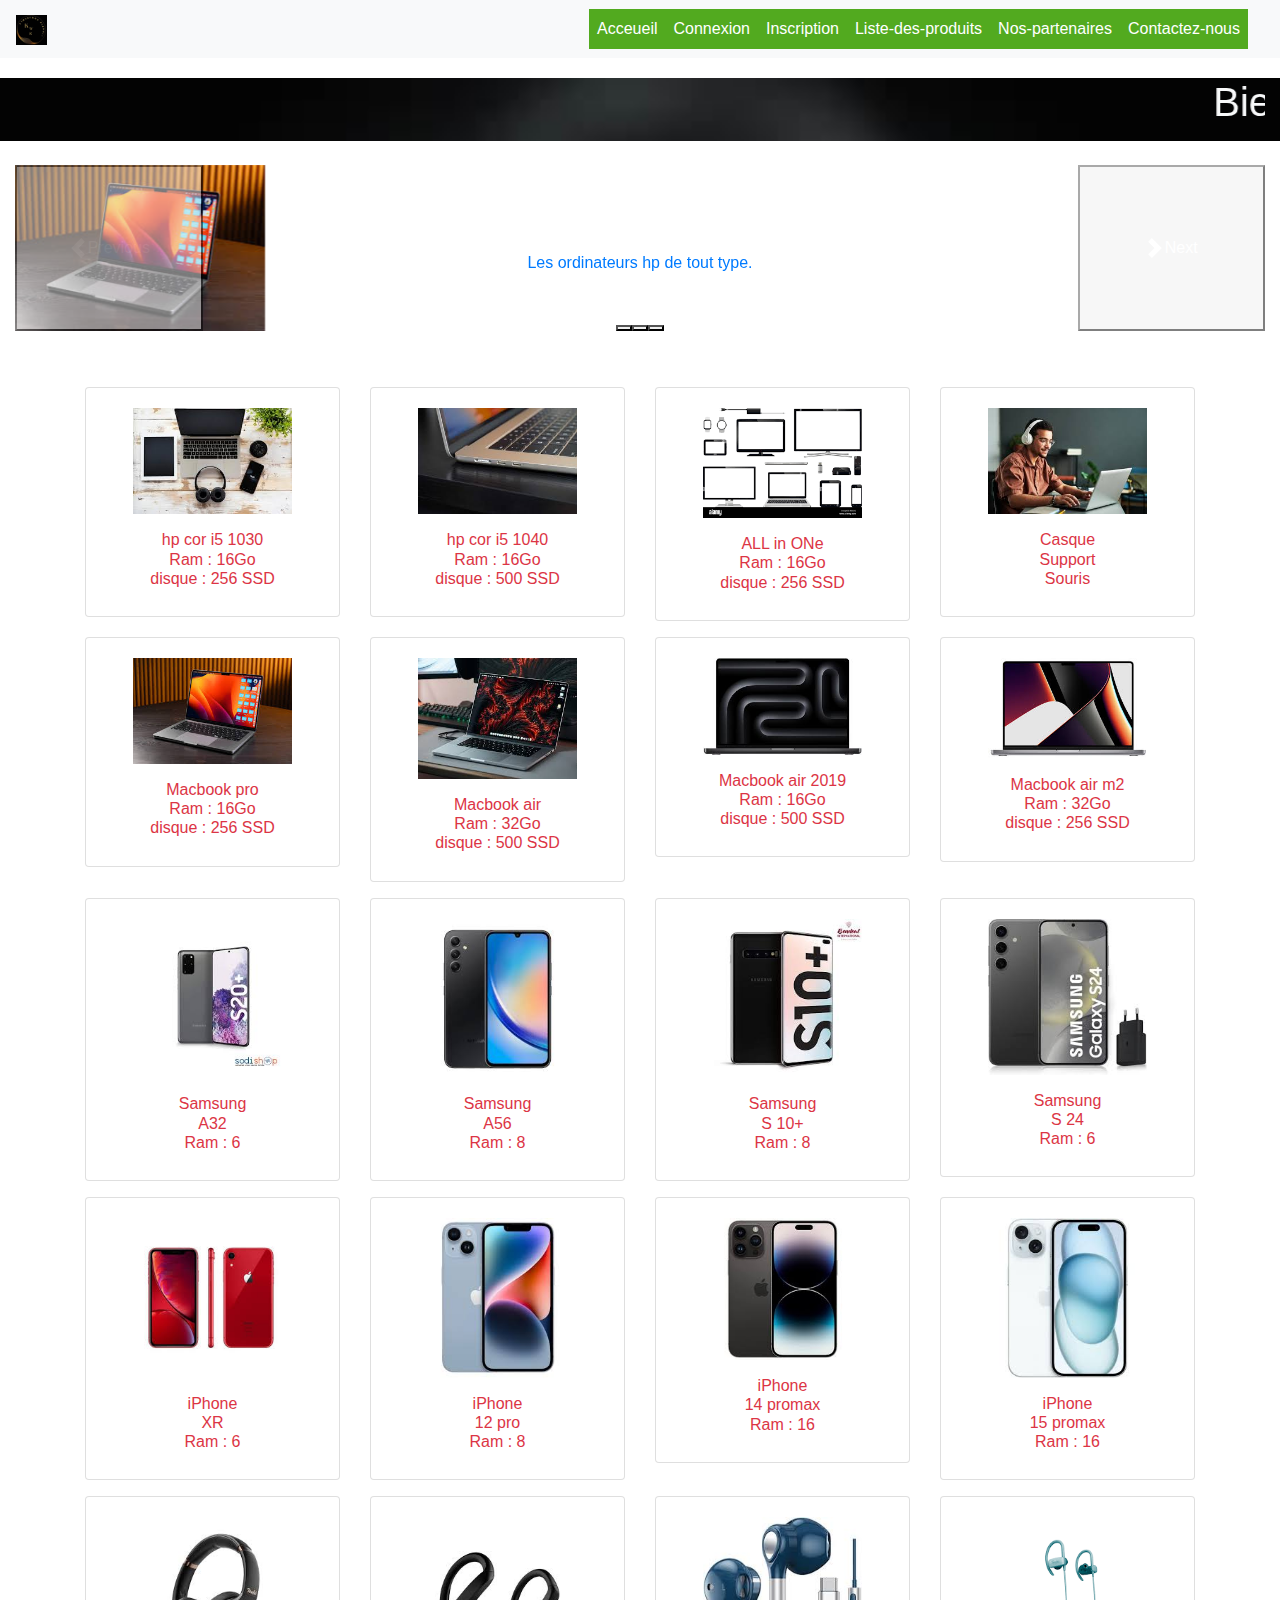
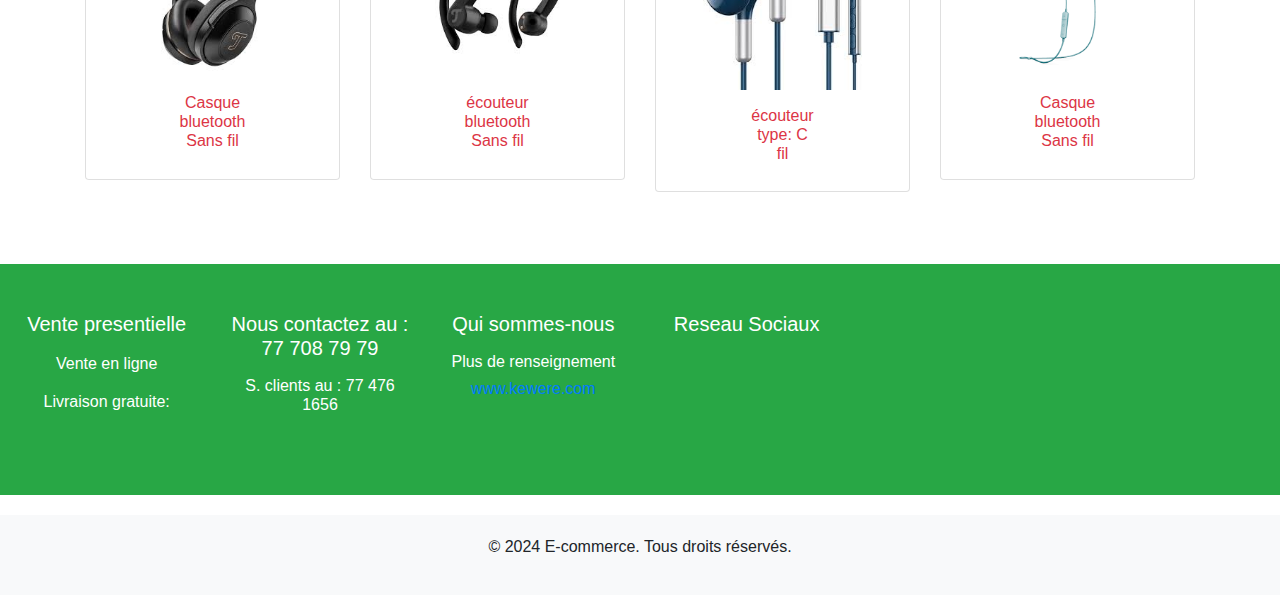
==== commit 55d2880b: "oui" ====
--- a/index.html
+++ b/index.html
@@ -4,6 +4,7 @@
     <meta charset="UTF-8">
     <meta name="viewport" content="width=device-width, initial-scale=1.0">
     <title>DIALLO-DIGITAL</title>
+    <link rel="stylesheet" href="https://cdnjs.cloudflare.com/ajax/libs/font-awesome/6.5.2/css/all.min.css" integrity="sha512-SnH5WK+bZxgPHs44uWIX+LLJAJ9/2PkPKZ5QiAj6Ta86w+fsb2TkcmfRyVX3pBnMFcV7oQPJkl9QevSCWr3W6A==" crossorigin="anonymous" referrerpolicy="no-referrer" />
     <link href="https://cdn.jsdelivr.net/npm/bootstrap@5.0.2/dist/css/bootstrap.min.css" rel="stylesheet" integrity="sha384-EVSTQN3/azprG1Anm3QDgpJLIm9Nao0Yz1ztcQTwFspd3yD65VohhpuuCOmLASjC" crossorigin="anonymous">
     <link rel="stylesheet" href="https://maxcdn.bootstrapcdn.com/bootstrap/4.5.2/css/bootstrap.min.css">
     <link rel="stylesheet" href="style.css">
@@ -31,7 +32,7 @@
                     <a class="nav-link" href="product-list.html" id="nav">Liste-des-produits</a>
                 </li>
                 <li class="nav-item">
-                    <a class="nav-link" href="product-detail.html" id="nav">Détails d’un produit</a>
+                    <a class="nav-link" href="Nos-partenaires.html" id="nav">Nos-partenaires</a>
                 </li>
                 <li class="nav-item">
                     <a class="nav-link" href="contact.html" id="nav">Contactez-nous</a>
@@ -44,7 +45,7 @@
     </nav>
     
     <!-- Main Content -->
-    <div class="container">
+    <div class="container-fluid">
         <div class="row" id="acuie">
             <div class="col-md-12">
                 <marquee behavior="" direction=""><h1 class="text-light">Bienvenue Chez DIALLO-DIGITAL!</h1></marquee>
@@ -60,33 +61,33 @@
             </div>
             <div class="carousel-inner">
               <div class="carousel-item active" id="card">
-                <img src="img/m1.jpeg" alt="" class="d-block">
+                <img src="imgs/a1.jpeg" alt="" class="d-block">
                 <div class="carousel-caption d-none d-md-block">
                   <p class="text-primary">Les ordinateurs hp de tout type.</p>
                 </div>
               </div>
               <div class="carousel-item">
-                <img src="img/hp1.jpeg" class="d-block" id="card">
+                <img src="imgs/b2.jpeg" class="d-block" id="card">
                 <div class="carousel-caption d-none d-md-block">
-                    <p class="text-primary">HP x2 1030 de tout type.</p>
+                    <p class="text-primary">Samsung toute Serie confondue.</p>
                 </div>
               </div>
               <div class="carousel-item" id="card">
-                <img src="img/i1.jpeg" class="d-block ">
+                <img src="imgs/c3.jpeg" class="d-block ">
                  <div class="carousel-caption d-none d-md-block">
                     <p class="text-primary">Les iphones de tout type.</p>
                 </div>
               </div>
               <div class="carousel-item" id="card">
-                <img src="img/s1.jpeg" class="d-block">
+                <img src="imgs/a2.jpeg" class="d-block">
                  <div class="carousel-caption d-none d-md-block">
-                    <p class="text-primary"> Samsung hp de tout type.</p>
+                    <p class="text-primary"> Macbook pro.</p>
                 </div>
               </div>
               <div class="carousel-item" id="card">
-                <img src="img/c1.jpeg" class="d-block ">
+                <img src="imgs/d3.jpeg" class="d-block ">
                  <div class="carousel-caption d-none d-md-block">
-                    <p class="text-primary">Les ordinateurs dell de tout type.</p>
+                    <p class="text-primary">Tout type d'écouteur.</p>
                 </div>
               </div>
             </div>
@@ -100,102 +101,221 @@
             </button>
           </div>
 
-        <div class="row">
-            <div class="col-md-12">
-                <h2 class="text-danger">Les ordinateurs</h2>
-                <div class="row">
-                    <div class="col-md-3" id="card">
-                        <img src="img/1.jpg" class="img-fluid p-4" alt="Produit 1" id="img1">
-                        <p class="text-primary text-center">Tout type hp</p>
-                    </div>
-                    <div class="col-md-3" id="card">
-                        <img src="img/dell-latitude-e7240_2b09.jpg" class="img-fluid p-4" alt="Produit 2" id="img1">
-                        <p class="text-primary text-center">Tout type Dell   </p>
-                    </div>
-                    <div class="col-md-3" id="card">
-                        <img src="img/hp-10130.png" class="img-fluid p-4" alt="Produit 3" id="img1">
-                        <p class="text-primary text-center">Tout type hp elitbook</p>
-                    </div>
-                    <div class="col-md-3" id="card">
-                        <img src="img/acer.jpg" class="img-fluid p-4" alt="Produit 4" id="img1">
-                        <p class="text-primary text-center">Tout type d'acer</p>
-                    </div>
-                </div>
             </div>
-            <div class="col-md-12">
-                <h2 class="text-danger">Les Téléphons portables</h2>
-                <div class="row">
-                    <div class="col-md-3" id="card">
-                        <img src="img/maxresdefault.jpg" class="img-fluid p-4" alt="Produit 1" id="img1">
-                        <p class="text-primary text-center">Tout type hp</p>
-                    </div>
-                    <div class="col-md-3" id="card">
-                        <img src="img/OIF.jpg" class="img-fluid p-4" alt="Produit 2" id="img1">
-                        <p class="text-primary text-center">Tout type Dell   </p>
-                    </div>
-                    <div class="col-md-3" id="card">
-                        <img src="img/OIP.jpg" class="img-fluid p-4" alt="Produit 3" id="img1">
-                        <p class="text-primary text-center">Tout type D'iphone</p>
-                    </div>
-                    <div class="col-md-3" id="card">
-                        <img src="img/s simple.jpg" class="img-fluid p-4" alt="Produit 4" id="img1">
-                        <p class="text-primary text-center">Tout type Samsung</p>
-                    </div>
-                </div>
-            </div>
-            <div class="col-md-12">
-                <h2 class="text-danger">Les écouteurs</h2>
-                <div class="row">
-                    <div class="col-md-3" id="card">
-                        <img src="img/ecouteurs1.jpg" class="img-fluid p-4" alt="Produit 1" id="img1">
-                        <p class="text-primary text-center">Tout type hp</p>
-                    </div>
-                    <div class="col-md-3" id="card">
-                        <img src="img/ecouter2.jpg" class="img-fluid p-4" alt="Produit 2" id="img1">
-                        <p class="text-primary text-center">Tout type Dell   </p>
-                    </div>
-                    <div class="col-md-3" id="card">
-                        <img src="img/ecouter3.jpg" class="img-fluid p-4" alt="Produit 3" id="img1">
-                        <p class="text-primary text-center">Tout type D'iphone</p>
-                    </div>
-                    <div class="col-md-3">
-                        <img src="img/ecouter4.jpg" class="img-fluid p-4" alt="Produit 4" id="img1">
-                        <p class="text-primary text-center">Tout type Samsung</p>
-                    </div>
-                </div>
-            </div>
-            </div>
-            <div class="col-md-12">
-                <h2 class="text-danger">Les Chargeurs</h2>
-                <div class="row">
-                    <div class="col-md-3" id="card">
-                        <img src="img/chargeur1.jpg" class="img-fluid p-4" alt="Produit 1" id="img1">
-                        <p class="text-primary text-center">Tout type hp</p>
-                    </div>
-                    <div class="col-md-3" id="card">
-                        <img src="img/chargeur2.jpg" class="img-fluid p-4" alt="Produit 2" id="img1">
-                        <p class="text-primary text-center">Tout type Dell   </p>
-                    </div>
-                    <div class="col-md-3" id="card">
-                        <img src="img/chargeur3.jpg" class="img-fluid p-4" alt="Produit 3" id="img1">
-                        <p class="text-primary text-center">Tout type D'iphone</p>
-                    </div>
-                    <div class="col-md-3" id="card">
-                        <img src="img/chargeur4.jpg" class="img-fluid p-4" alt="Produit 4" id="img1">
-                        <p class="text-primary text-center">Tout type Samsung</p>
-                    </div>
-                </div>
-            </div>
-        </div>
-        <div class="row">
-            <div class="col-md-12">
-                <h2 class="text-center m-4">Témoignages de clients</h2>
-                <p class="text-center">"Excellent service à la clientèle !" - M. Ndiaye</p>
-                <p class="text-center">"D’excellents produits et une livraison rapide !" - Soualihi</p>
-            </div>
-        </div>
-    </div>
-
+
+            <section class="coach py-5">
+              <div class="container">
+                  <div class="row">
+                      <div class="col-lg-3 col-md-4 col-sm-6 my-2">
+                          <div class="card text-center">
+                              <div class="card-body">
+                                  <img src="imgs/1.jpeg" class="mb-3 w-75" alt="coach img">
+                                  <h6 class="fw-light text-danger">hp cor i5 1030 <br> Ram : 16Go <br> disque : 256 SSD </h6>
+                              </div>
+                          </div>
+                      </div>
+                      <div class="col-lg-3 col-md-4 col-sm-6 my-2">
+                          <div class="card text-center">
+                              <div class="card-body">
+                                  <img src="imgs/11.jpeg" class="mb-3 w-75" alt="coach img">
+                                  <h6 class="fw-light text-danger">hp cor i5 1040 <br> Ram : 16Go <br> disque : 500 SSD</h6>
+                              </div>
+                          </div>
+                      </div>
+                      <div class="col-lg-3 col-md-4 col-sm-6 my-2">
+                          <div class="card text-center">
+                              <div class="card-body">
+                                  <img src="imgs/2.png" class="mb-3 w-75" alt="coach img">
+                                  <h6 class="fw-light text-danger">ALL in ONe <br> Ram : 16Go <br> disque : 256 SSD</h6>
+                              </div>
+                          </div>
+                      </div>
+                      <div class="col-lg-3 col-md-4 col-sm-6 my-2">
+                          <div class="card text-center">
+                              <div class="card-body">
+                                  <img src="imgs/4.jpeg" class="mb-3 w-75" alt="coach img">
+                                  <h6 class="fw-light text-danger">Casque <br> Support <br> Souris</h6>
+                              </div>
+                          </div>
+                      </div>
+                  </div>
+
+                  <div class="row">
+                      <div class="col-lg-3 col-md-4 col-sm-6 my-2">
+                          <div class="card text-center">
+                              <div class="card-body">
+                                  <img src="imgs/a1.jpeg" class="mb-3 w-75" alt="coach img">
+                                  <h6 class="fw-light text-danger">Macbook pro <br> Ram : 16Go <br> disque : 256 SSD</h6>
+                              </div>
+                          </div>
+                      </div>
+                      <div class="col-lg-3 col-md-4 col-sm-6 my-2">
+                          <div class="card text-center">
+                              <div class="card-body">
+                                  <img src="imgs/a2.jpeg" class="mb-3 w-75" alt="coach img">
+                                  <h6 class="fw-light text-danger">Macbook air <br> Ram : 32Go <br> disque : 500 SSD</h6>
+                              </div>
+                          </div>
+                      </div>
+                      <div class="col-lg-3 col-md-4 col-sm-6 my-2">
+                          <div class="card text-center">
+                              <div class="card-body">
+                                  <img src="imgs/a3.jpeg" class="mb-3 w-75" alt="coach img">
+                                  <h6 class="fw-light text-danger">Macbook air 2019 <br> Ram : 16Go <br> disque : 500 SSD</h6>
+                              </div>
+                          </div>
+                      </div>
+                      <div class="col-lg-3 col-md-4 col-sm-6 my-2">
+                          <div class="card text-center">
+                              <div class="card-body">
+                                  <img src="imgs/a4.jpeg" class="mb-3 w-75" alt="coach img">
+                                  <h6 class="fw-light text-danger">Macbook air m2 <br> Ram : 32Go <br> disque : 256 SSD</h6>
+                              </div>
+                          </div>
+                      </div>
+                  </div>
+
+                  <div class="row">
+                      <div class="col-lg-3 col-md-4 col-sm-6 my-2">
+                          <div class="card text-center">
+                              <div class="card-body">
+                                  <img src="imgs/b1.jpeg" class="mb-3 w-75" alt="coach img">
+                                  <h6 class="fw-light text-danger">Samsung <br> A32 <br> Ram : 6</h6>
+                              </div>
+                          </div>
+                      </div>
+                      <div class="col-lg-3 col-md-4 col-sm-6 my-2">
+                          <div class="card text-center">
+                              <div class="card-body">
+                                  <img src="imgs/b2.jpeg" class="mb-3 w-75" alt="coach img">
+                                  <h6 class="fw-light text-danger">Samsung <br> A56 <br> Ram : 8</h6>
+                              </div>
+                          </div>
+                      </div>
+                      <div class="col-lg-3 col-md-4 col-sm-6 my-2">
+                          <div class="card text-center">
+                              <div class="card-body">
+                                  <img src="imgs/b3.jpeg" class="mb-3 w-75" alt="coach img">
+                                  <h6 class="fw-light text-danger">Samsung <br> S 10+ <br> Ram : 8</h6>
+                              </div>
+                          </div>
+                      </div>
+                      <div class="col-lg-3 col-md-4 col-sm-6 my-2">
+                          <div class="card text-center">
+                              <div class="card-body">
+                                  <img src="imgs/b4.jpeg" class="mb-3 w-75" alt="coach img">
+                                  <h6 class="fw-light text-danger">Samsung <br> S 24 <br> Ram : 6</h6>
+                              </div>
+                          </div>
+                      </div>
+                  </div>
+
+                  <div class="row">
+                      <div class="col-lg-3 col-md-4 col-sm-6 my-2">
+                          <div class="card text-center">
+                              <div class="card-body">
+                                  <img src="imgs/c1.jpeg" class="mb-3 w-75" alt="coach img">
+                                  <h6 class="fw-light text-danger">iPhone <br> XR <br> Ram : 6</h6>
+                              </div>
+                          </div>
+                      </div>
+                      <div class="col-lg-3 col-md-4 col-sm-6 my-2">
+                          <div class="card text-center">
+                              <div class="card-body">
+                                  <img src="imgs/c2.jpeg" class="mb-3 w-75" alt="coach img">
+                                  <h6 class="fw-light text-danger">iPhone <br> 12 pro <br> Ram : 8</h6>
+                              </div>
+                          </div>
+                      </div>
+                      <div class="col-lg-3 col-md-4 col-sm-6 my-2">
+                          <div class="card text-center">
+                              <div class="card-body">
+                                  <img src="imgs/c3.jpeg" class="mb-3 w-75" alt="coach img">
+                                  <h6 class="fw-light text-danger">iPhone <br> 14 promax <br> Ram : 16</h6>
+                              </div>
+                          </div>
+                      </div>
+                      <div class="col-lg-3 col-md-4 col-sm-6 my-2">
+                          <div class="card text-center">
+                              <div class="card-body">
+                                  <img src="imgs/c4.jpeg" class="mb-3 w-75" alt="coach img">
+                                  <h6 class="fw-light text-danger">iPhone <br> 15 promax <br> Ram : 16</h6>
+                              </div>
+                          </div>
+                      </div>
+                  </div>
+
+                  <div class="row">
+                      <div class="col-lg-3 col-md-4 col-sm-6 my-2">
+                          <div class="card text-center">
+                              <div class="card-body">
+                                  <img src="imgs/d1.jpeg" class="mb-3 w-75" alt="coach img">
+                                  <h6 class="fw-light text-danger">Casque <br> bluetooth <br>Sans fil</h6>
+                              </div>
+                          </div>
+                      </div>
+                      <div class="col-lg-3 col-md-4 col-sm-6 my-2">
+                          <div class="card text-center">
+                              <div class="card-body">
+                                  <img src="imgs/d2.jpeg" class="mb-3 w-75" alt="coach img">
+                                  <h6 class="fw-light text-danger">écouteur <br> bluetooth <br>Sans fil</h6>
+                              </div>
+                          </div>
+                      </div>
+                      <div class="col-lg-3 col-md-4 col-sm-6 my-2">
+                          <div class="card text-center">
+                              <div class="card-body">
+                                  <img src="imgs/d3.jpeg" class="mb-3 w-75" alt="coach img">
+                                  <h6 class="fw-light text-danger">écouteur <br> type: C<br>fil</h6>
+                              </div>
+                          </div>
+                      </div>
+                      <div class="col-lg-3 col-md-4 col-sm-6 my-2">
+                          <div class="card text-center">
+                              <div class="card-body">
+                                  <img src="imgs/d4.png" class="mb-3 w-75" alt="coach img">
+                                  <h6 class="fw-light text-danger">Casque <br> bluetooth <br>Sans fil</h6>
+                              </div>
+                          </div>
+                      </div>
+                  </div>
+              </div>
+          </section>
+
+        <footer class="footer pt-5 pb-1 text-white bg-success mt-3" id="footerrr">
+          <div class="container-fluid">
+              <div class="row mb-5">
+                  <div class="col-lg-2 col-md-3 col-sm-4 mb-3">
+                      <h5 class="mb-3 fw-light">Vente presentielle</h5>
+                      <p class="fw-light">Vente en ligne</p>
+                      <h6 class="fw-light">Livraison gratuite:</h6>
+                      <div class="d-flex mt-3">
+                          <i class='bx bxl-facebook fs-4 me-2'></i>
+                          <i class='bx bxl-twitter fs-4 me-2'></i>
+                          <i class='bx bxl-linkedin fs-4 me-2'></i>
+                      </div>
+                  </div>
+                  <div class="col-lg-2 col-md-3 col-sm-4 mb-3">
+                      <h5 class="mb-3 fw-light">Nous contactez au : 77 708 79 79</h5>
+                      <h6 class="fw-light">S. clients au : 77 476 1656</h6>
+                  </div>
+                  <div class="col-lg-2 col-md-3 col-sm-4 mb-3">
+                      <h5 class="mb-3 fw-light">Qui sommes-nous</h5>
+                      <h6 class="fw-light">Plus de renseignement</h6>
+                      <a href=""><h6 class="fw-light">www.kewere.com</h6></a>
+                  </div>
+                  <div class="col-lg-2 col-md-3 col-sm-4 mb-3 gap-3">
+                      <h5 class="mb-3 fw-light"><Ri:a>Reseau Sociaux</Ri:a></h5>
+                       <a href="https://www.linkedin.com/in/mamadou-saliou-diallo-0563b3220/?lipi=urn%3Ali%3Apage%3Ad_flagship3_feed%3Bwel9U3V2S6GWhF%2FPoe9S3w%3D%3D" target="_blank"><i class="fa-brands fa-linkedin"></i></a>
+                      <a href="https://wa.me/777087976" target="_blank"><i class="fa-brands fa-whatsapp"></i></a>
+                      <a href="https://www.facebook.com/profile.php?id=100072074355703" target="_blank"><i class="fa-brands fa-facebook"></i></a>
+
+
+                  </div>
+                  
+              </div>
+          </div>
+      </footer>
     <!-- Footer -->
     <div class="footer">
         <p>&copy; 2024 E-commerce. Tous droits réservés.</p>
--- a/style.css
+++ b/style.css
@@ -3,6 +3,7 @@
     margin: 0;
     padding: 0;
     box-sizing: border-box;
+    overflow-x: hidden;
 }
 .icone{
     width: 10%;
@@ -11,15 +12,21 @@
 .navbar {
     margin-bottom: 20px;
 }
+.navbar-toggler{
+    margin-left: auto;
+}
 .footer {
     background-color: #f8f9fa;
     padding: 20px 0;
     text-align: center;
     margin-top: 20px;
 }
-
+.titre{
+    font-size: 15px;
+ }
 .d-block{
     width: 20%;
+    height: auto;
 }
 #login{
     background-color: rgb(204, 211, 211);
@@ -36,28 +43,60 @@
     display: flex;
     gap: 15%;
     justify-content: space-around;
-    background-color: rgb(255, 0, 21);
+    background-color: rgb(189, 180, 181);
     color: white;
 }
 .contact{
-    background-color: rgb(0, 255, 149);
+    background-color: rgb(189, 180, 181);
 }
 #img1{
     width: 100%;
-    height: 70%;
-    box-shadow: rgba(0, 0, 0, 0.16) 0px 10px 36px 0px, rgba(0, 0, 0, 0.06) 0px 0px 0px 1px;}
+    height: 80%;
+}
 
  /* ---------------------------------------hover------------------------------------------------- */
 
     #card{
         transition: all 0.5s ease;
+        
     }
-    #card:hover{
-        cursor: pointer;
-        box-shadow: 0.5rem 1rem rgba(0, 0, 0, .15);
-        transform: scale(1.1);
+   
+    #acc{
+        height: 100%;
     }
     #acuie{
         background-image: url(img/bga.jpeg);
         background-size: cover;
-    }+    }
+     .card-img-top{
+        
+    } 
+
+    /* ------------------------------------port----------------------------- */
+    .Portfolio_wrapper .card{
+        height: 100%;
+        min-height: 350px;
+        overflow: hidden;
+        border: 1px solid var(--bg-white);
+        cursor: pointer;
+        box-shadow: 0 0 16px 4px  var(--bg-dark-blue);
+      }
+      .Portfolio_wrapper .card span{
+        transition:background-position 4s ease-in-out 0s;
+        width: 100%;
+        height: 100%;
+        background-position: top center;
+        background-size: cover;
+      }
+      .Portfolio_wrapper .card:hover span{
+        background-position: bottom center;
+      
+      }
+
+      /* portfolio */
+.Portfolio_wrapper .card{
+    min-height: 300px;
+}
+#tec{
+    background-image: url(img/bga.jpeg);
+}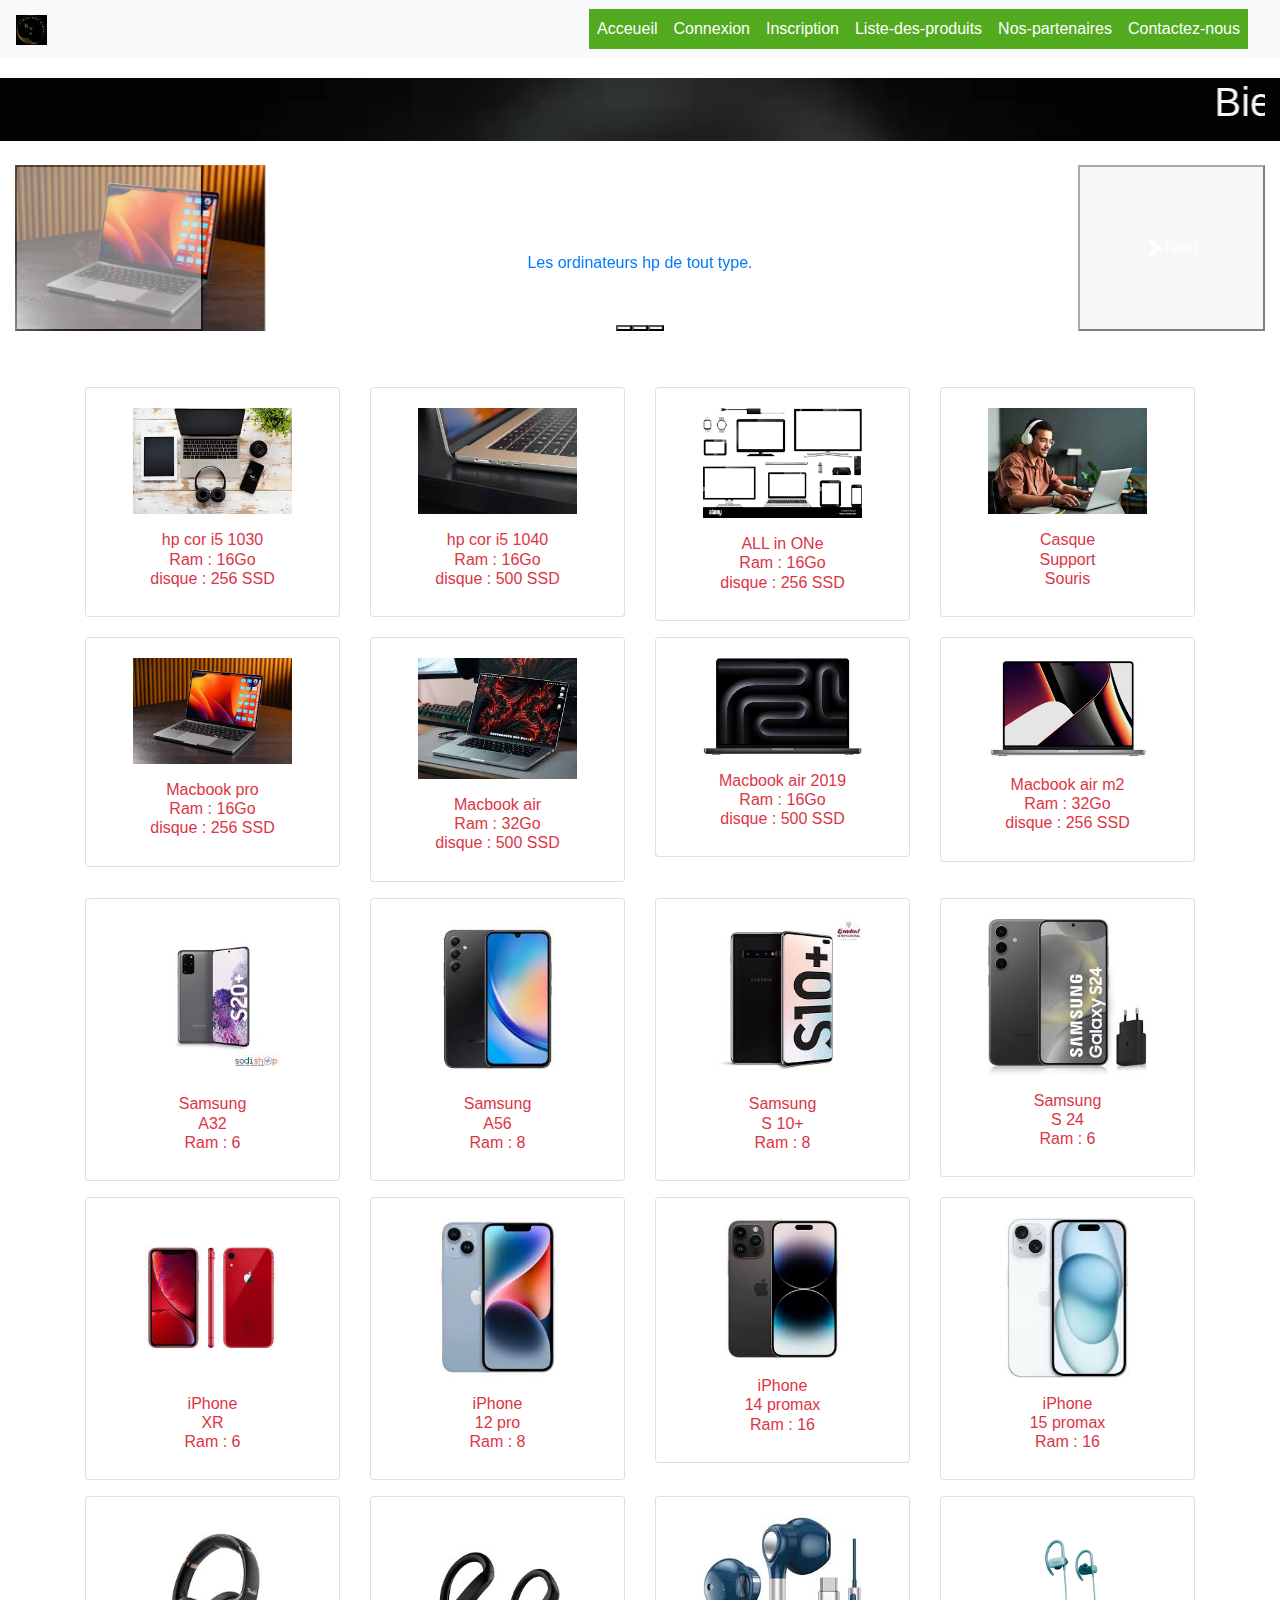
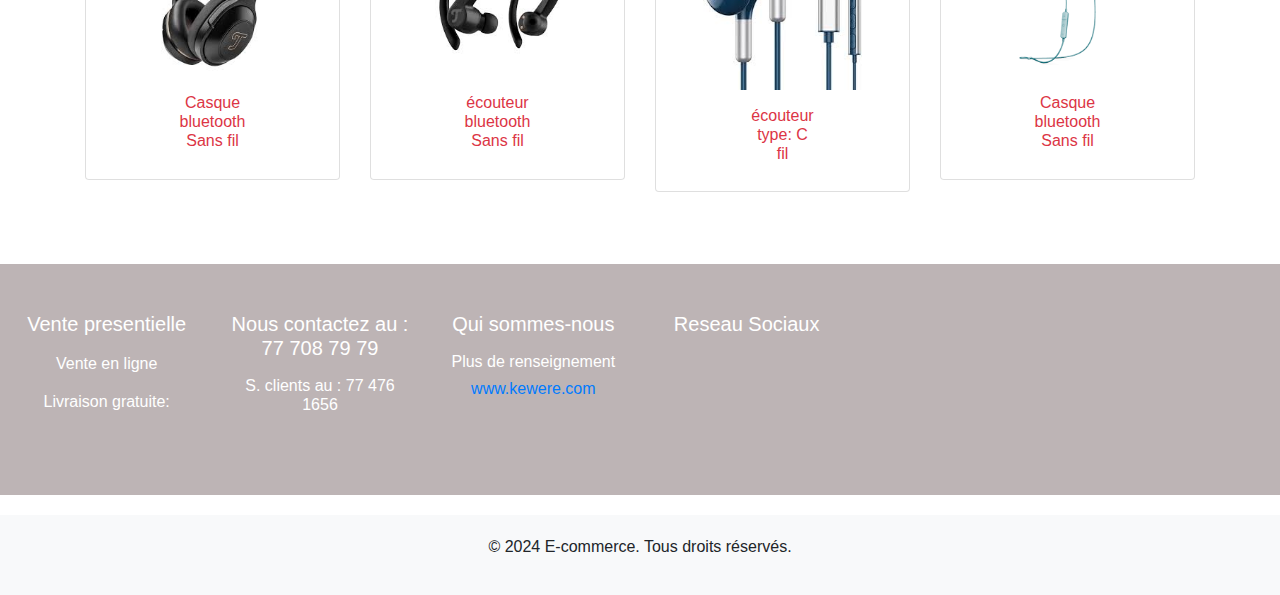
==== commit a1a897aa: "revoir" ====
--- a/index.html
+++ b/index.html
@@ -109,172 +109,172 @@
                       <div class="col-lg-3 col-md-4 col-sm-6 my-2">
                           <div class="card text-center">
                               <div class="card-body">
-                                  <img src="imgs/1.jpeg" class="mb-3 w-75" alt="coach img">
-                                  <h6 class="fw-light text-danger">hp cor i5 1030 <br> Ram : 16Go <br> disque : 256 SSD </h6>
-                              </div>
-                          </div>
-                      </div>
-                      <div class="col-lg-3 col-md-4 col-sm-6 my-2">
-                          <div class="card text-center">
-                              <div class="card-body">
-                                  <img src="imgs/11.jpeg" class="mb-3 w-75" alt="coach img">
-                                  <h6 class="fw-light text-danger">hp cor i5 1040 <br> Ram : 16Go <br> disque : 500 SSD</h6>
-                              </div>
-                          </div>
-                      </div>
-                      <div class="col-lg-3 col-md-4 col-sm-6 my-2">
-                          <div class="card text-center">
-                              <div class="card-body">
-                                  <img src="imgs/2.png" class="mb-3 w-75" alt="coach img">
-                                  <h6 class="fw-light text-danger">ALL in ONe <br> Ram : 16Go <br> disque : 256 SSD</h6>
-                              </div>
-                          </div>
-                      </div>
-                      <div class="col-lg-3 col-md-4 col-sm-6 my-2">
-                          <div class="card text-center">
-                              <div class="card-body">
-                                  <img src="imgs/4.jpeg" class="mb-3 w-75" alt="coach img">
-                                  <h6 class="fw-light text-danger">Casque <br> Support <br> Souris</h6>
-                              </div>
-                          </div>
-                      </div>
-                  </div>
-
-                  <div class="row">
-                      <div class="col-lg-3 col-md-4 col-sm-6 my-2">
-                          <div class="card text-center">
-                              <div class="card-body">
-                                  <img src="imgs/a1.jpeg" class="mb-3 w-75" alt="coach img">
-                                  <h6 class="fw-light text-danger">Macbook pro <br> Ram : 16Go <br> disque : 256 SSD</h6>
-                              </div>
-                          </div>
-                      </div>
-                      <div class="col-lg-3 col-md-4 col-sm-6 my-2">
-                          <div class="card text-center">
-                              <div class="card-body">
-                                  <img src="imgs/a2.jpeg" class="mb-3 w-75" alt="coach img">
-                                  <h6 class="fw-light text-danger">Macbook air <br> Ram : 32Go <br> disque : 500 SSD</h6>
-                              </div>
-                          </div>
-                      </div>
-                      <div class="col-lg-3 col-md-4 col-sm-6 my-2">
-                          <div class="card text-center">
-                              <div class="card-body">
-                                  <img src="imgs/a3.jpeg" class="mb-3 w-75" alt="coach img">
-                                  <h6 class="fw-light text-danger">Macbook air 2019 <br> Ram : 16Go <br> disque : 500 SSD</h6>
-                              </div>
-                          </div>
-                      </div>
-                      <div class="col-lg-3 col-md-4 col-sm-6 my-2">
-                          <div class="card text-center">
-                              <div class="card-body">
-                                  <img src="imgs/a4.jpeg" class="mb-3 w-75" alt="coach img">
-                                  <h6 class="fw-light text-danger">Macbook air m2 <br> Ram : 32Go <br> disque : 256 SSD</h6>
-                              </div>
-                          </div>
-                      </div>
-                  </div>
-
-                  <div class="row">
-                      <div class="col-lg-3 col-md-4 col-sm-6 my-2">
-                          <div class="card text-center">
-                              <div class="card-body">
-                                  <img src="imgs/b1.jpeg" class="mb-3 w-75" alt="coach img">
-                                  <h6 class="fw-light text-danger">Samsung <br> A32 <br> Ram : 6</h6>
-                              </div>
-                          </div>
-                      </div>
-                      <div class="col-lg-3 col-md-4 col-sm-6 my-2">
-                          <div class="card text-center">
-                              <div class="card-body">
-                                  <img src="imgs/b2.jpeg" class="mb-3 w-75" alt="coach img">
-                                  <h6 class="fw-light text-danger">Samsung <br> A56 <br> Ram : 8</h6>
-                              </div>
-                          </div>
-                      </div>
-                      <div class="col-lg-3 col-md-4 col-sm-6 my-2">
-                          <div class="card text-center">
-                              <div class="card-body">
-                                  <img src="imgs/b3.jpeg" class="mb-3 w-75" alt="coach img">
-                                  <h6 class="fw-light text-danger">Samsung <br> S 10+ <br> Ram : 8</h6>
-                              </div>
-                          </div>
-                      </div>
-                      <div class="col-lg-3 col-md-4 col-sm-6 my-2">
-                          <div class="card text-center">
-                              <div class="card-body">
-                                  <img src="imgs/b4.jpeg" class="mb-3 w-75" alt="coach img">
-                                  <h6 class="fw-light text-danger">Samsung <br> S 24 <br> Ram : 6</h6>
-                              </div>
-                          </div>
-                      </div>
-                  </div>
-
-                  <div class="row">
-                      <div class="col-lg-3 col-md-4 col-sm-6 my-2">
-                          <div class="card text-center">
-                              <div class="card-body">
-                                  <img src="imgs/c1.jpeg" class="mb-3 w-75" alt="coach img">
-                                  <h6 class="fw-light text-danger">iPhone <br> XR <br> Ram : 6</h6>
-                              </div>
-                          </div>
-                      </div>
-                      <div class="col-lg-3 col-md-4 col-sm-6 my-2">
-                          <div class="card text-center">
-                              <div class="card-body">
-                                  <img src="imgs/c2.jpeg" class="mb-3 w-75" alt="coach img">
-                                  <h6 class="fw-light text-danger">iPhone <br> 12 pro <br> Ram : 8</h6>
-                              </div>
-                          </div>
-                      </div>
-                      <div class="col-lg-3 col-md-4 col-sm-6 my-2">
-                          <div class="card text-center">
-                              <div class="card-body">
-                                  <img src="imgs/c3.jpeg" class="mb-3 w-75" alt="coach img">
-                                  <h6 class="fw-light text-danger">iPhone <br> 14 promax <br> Ram : 16</h6>
-                              </div>
-                          </div>
-                      </div>
-                      <div class="col-lg-3 col-md-4 col-sm-6 my-2">
-                          <div class="card text-center">
-                              <div class="card-body">
-                                  <img src="imgs/c4.jpeg" class="mb-3 w-75" alt="coach img">
-                                  <h6 class="fw-light text-danger">iPhone <br> 15 promax <br> Ram : 16</h6>
-                              </div>
-                          </div>
-                      </div>
-                  </div>
-
-                  <div class="row">
-                      <div class="col-lg-3 col-md-4 col-sm-6 my-2">
-                          <div class="card text-center">
-                              <div class="card-body">
-                                  <img src="imgs/d1.jpeg" class="mb-3 w-75" alt="coach img">
-                                  <h6 class="fw-light text-danger">Casque <br> bluetooth <br>Sans fil</h6>
-                              </div>
-                          </div>
-                      </div>
-                      <div class="col-lg-3 col-md-4 col-sm-6 my-2">
-                          <div class="card text-center">
-                              <div class="card-body">
-                                  <img src="imgs/d2.jpeg" class="mb-3 w-75" alt="coach img">
-                                  <h6 class="fw-light text-danger">écouteur <br> bluetooth <br>Sans fil</h6>
-                              </div>
-                          </div>
-                      </div>
-                      <div class="col-lg-3 col-md-4 col-sm-6 my-2">
-                          <div class="card text-center">
-                              <div class="card-body">
-                                  <img src="imgs/d3.jpeg" class="mb-3 w-75" alt="coach img">
-                                  <h6 class="fw-light text-danger">écouteur <br> type: C<br>fil</h6>
-                              </div>
-                          </div>
-                      </div>
-                      <div class="col-lg-3 col-md-4 col-sm-6 my-2">
-                          <div class="card text-center">
-                              <div class="card-body">
-                                  <img src="imgs/d4.png" class="mb-3 w-75" alt="coach img">
-                                  <h6 class="fw-light text-danger">Casque <br> bluetooth <br>Sans fil</h6>
+                                  <img src="imgs/1.jpeg" class="mb-3 w-75" alt="coach img" id="image-hover">
+                                  <h6 id="text-hover" class="fw-light text-danger">hp cor i5 1030 <br> Ram : 16Go <br> disque : 256 SSD </h6>
+                              </div>
+                          </div>
+                      </div>
+                      <div class="col-lg-3 col-md-4 col-sm-6 my-2">
+                          <div class="card text-center">
+                              <div class="card-body">
+                                  <img src="imgs/11.jpeg" class="mb-3 w-75" alt="coach img" id="image-hover">
+                                  <h6 id="text-hover" class="fw-light text-danger">hp cor i5 1040 <br> Ram : 16Go <br> disque : 500 SSD</h6>
+                              </div>
+                          </div>
+                      </div>
+                      <div class="col-lg-3 col-md-4 col-sm-6 my-2">
+                          <div class="card text-center">
+                              <div class="card-body">
+                                  <img src="imgs/2.png" class="mb-3 w-75" alt="coach img" id="image-hover">
+                                  <h6 id="text-hover" class="fw-light text-danger">ALL in ONe <br> Ram : 16Go <br> disque : 256 SSD</h6>
+                              </div>
+                          </div>
+                      </div>
+                      <div class="col-lg-3 col-md-4 col-sm-6 my-2">
+                          <div class="card text-center">
+                              <div class="card-body">
+                                  <img src="imgs/4.jpeg" class="mb-3 w-75" alt="coach img" id="image-hover">
+                                  <h6 id="text-hover" class="fw-light text-danger">Casque <br> Support <br> Souris</h6>
+                              </div>
+                          </div>
+                      </div>
+                  </div>
+
+                  <div class="row">
+                      <div class="col-lg-3 col-md-4 col-sm-6 my-2">
+                          <div class="card text-center">
+                              <div class="card-body">
+                                  <img src="imgs/a1.jpeg" class="mb-3 w-75" alt="coach img" id="image-hover">
+                                  <h6 id="text-hover" class="fw-light text-danger">Macbook pro <br> Ram : 16Go <br> disque : 256 SSD</h6>
+                              </div>
+                          </div>
+                      </div>
+                      <div class="col-lg-3 col-md-4 col-sm-6 my-2">
+                          <div class="card text-center">
+                              <div class="card-body">
+                                  <img src="imgs/a2.jpeg" class="mb-3 w-75" alt="coach img" id="image-hover">
+                                  <h6 id="text-hover" class="fw-light text-danger">Macbook air <br> Ram : 32Go <br> disque : 500 SSD</h6>
+                              </div>
+                          </div>
+                      </div>
+                      <div class="col-lg-3 col-md-4 col-sm-6 my-2">
+                          <div class="card text-center">
+                              <div class="card-body">
+                                  <img src="imgs/a3.jpeg" class="mb-3 w-75" alt="coach img" id="image-hover">
+                                  <h6 id="text-hover" class="fw-light text-danger">Macbook air 2019 <br> Ram : 16Go <br> disque : 500 SSD</h6>
+                              </div>
+                          </div>
+                      </div>
+                      <div class="col-lg-3 col-md-4 col-sm-6 my-2">
+                          <div class="card text-center">
+                              <div class="card-body">
+                                  <img src="imgs/a4.jpeg" class="mb-3 w-75" alt="coach img" id="image-hover">
+                                  <h6 id="text-hover" class="fw-light text-danger">Macbook air m2 <br> Ram : 32Go <br> disque : 256 SSD</h6>
+                              </div>
+                          </div>
+                      </div>
+                  </div>
+
+                  <div class="row">
+                      <div class="col-lg-3 col-md-4 col-sm-6 my-2">
+                          <div class="card text-center">
+                              <div class="card-body">
+                                  <img src="imgs/b1.jpeg" class="mb-3 w-75" alt="coach img" id="image-hover">
+                                  <h6 id="text-hover" class="fw-light text-danger">Samsung <br> A32 <br> Ram : 6</h6>
+                              </div>
+                          </div>
+                      </div>
+                      <div class="col-lg-3 col-md-4 col-sm-6 my-2">
+                          <div class="card text-center">
+                              <div class="card-body">
+                                  <img src="imgs/b2.jpeg" class="mb-3 w-75" alt="coach img" id="image-hover">
+                                  <h6 id="text-hover" class="fw-light text-danger">Samsung <br> A56 <br> Ram : 8</h6>
+                              </div>
+                          </div>
+                      </div>
+                      <div class="col-lg-3 col-md-4 col-sm-6 my-2">
+                          <div class="card text-center">
+                              <div class="card-body">
+                                  <img src="imgs/b3.jpeg" class="mb-3 w-75" alt="coach img" id="image-hover">
+                                  <h6 id="text-hover" class="fw-light text-danger">Samsung <br> S 10+ <br> Ram : 8</h6>
+                              </div>
+                          </div>
+                      </div>
+                      <div class="col-lg-3 col-md-4 col-sm-6 my-2">
+                          <div class="card text-center">
+                              <div class="card-body">
+                                  <img src="imgs/b4.jpeg" class="mb-3 w-75" alt="coach img" id="image-hover">
+                                  <h6 id="text-hover" class="fw-light text-danger">Samsung <br> S 24 <br> Ram : 6</h6>
+                              </div>
+                          </div>
+                      </div>
+                  </div>
+
+                  <div class="row">
+                      <div class="col-lg-3 col-md-4 col-sm-6 my-2">
+                          <div class="card text-center">
+                              <div class="card-body">
+                                  <img src="imgs/c1.jpeg" class="mb-3 w-75" alt="coach img" id="image-hover">
+                                  <h6 id="text-hover" class="fw-light text-danger">iPhone <br> XR <br> Ram : 6</h6>
+                              </div>
+                          </div>
+                      </div>
+                      <div class="col-lg-3 col-md-4 col-sm-6 my-2">
+                          <div class="card text-center">
+                              <div class="card-body">
+                                  <img src="imgs/c2.jpeg" class="mb-3 w-75" alt="coach img" id="image-hover">
+                                  <h6 id="text-hover" class="fw-light text-danger">iPhone <br> 12 pro <br> Ram : 8</h6>
+                              </div>
+                          </div>
+                      </div>
+                      <div class="col-lg-3 col-md-4 col-sm-6 my-2">
+                          <div class="card text-center">
+                              <div class="card-body">
+                                  <img src="imgs/c3.jpeg" class="mb-3 w-75" alt="coach img" id="image-hover">
+                                  <h6  id="text-hover"class="fw-light text-danger">iPhone <br> 14 promax <br> Ram : 16</h6>
+                              </div>
+                          </div>
+                      </div>
+                      <div class="col-lg-3 col-md-4 col-sm-6 my-2">
+                          <div class="card text-center">
+                              <div class="card-body">
+                                  <img src="imgs/c4.jpeg" class="mb-3 w-75" alt="coach img" id="image-hover">
+                                  <h6 id="text-hover" class="fw-light text-danger">iPhone <br> 15 promax <br> Ram : 16</h6>
+                              </div>
+                          </div>
+                      </div>
+                  </div>
+
+                  <div class="row">
+                      <div class="col-lg-3 col-md-4 col-sm-6 my-2">
+                          <div class="card text-center">
+                              <div class="card-body">
+                                  <img src="imgs/d1.jpeg" class="mb-3 w-75" alt="coach img" id="image-hover">
+                                  <h6 id="text-hover" class="fw-light text-danger">Casque <br> bluetooth <br>Sans fil</h6>
+                              </div>
+                          </div>
+                      </div>
+                      <div class="col-lg-3 col-md-4 col-sm-6 my-2">
+                          <div class="card text-center">
+                              <div class="card-body">
+                                  <img src="imgs/d2.jpeg" class="mb-3 w-75" alt="coach img" id="image-hover">
+                                  <h6 id="text-hover" class="fw-light text-danger">écouteur <br> bluetooth <br>Sans fil</h6>
+                              </div>
+                          </div>
+                      </div>
+                      <div class="col-lg-3 col-md-4 col-sm-6 my-2">
+                          <div class="card text-center">
+                              <div class="card-body">
+                                  <img src="imgs/d3.jpeg" class="mb-3 w-75" alt="coach img" id="image-hover">
+                                  <h6 id="text-hover" class="fw-light text-danger">écouteur <br> type: C<br>fil</h6>
+                              </div>
+                          </div>
+                      </div>
+                      <div class="col-lg-3 col-md-4 col-sm-6 my-2">
+                          <div class="card text-center">
+                              <div class="card-body">
+                                  <img src="imgs/d4.png" class="mb-3 w-75" alt="coach img" id="image-hover">
+                                  <h6 id="text-hover" class="fw-light text-danger">Casque <br> bluetooth <br>Sans fil</h6>
                               </div>
                           </div>
                       </div>
@@ -282,7 +282,7 @@
               </div>
           </section>
 
-        <footer class="footer pt-5 pb-1 text-white bg-success mt-3" id="footerrr">
+        <footer class="footer pt-5 pb-1 text-white mt-3 text-start" id="footerrr">
           <div class="container-fluid">
               <div class="row mb-5">
                   <div class="col-lg-2 col-md-3 col-sm-4 mb-3">
@@ -306,9 +306,9 @@
                   </div>
                   <div class="col-lg-2 col-md-3 col-sm-4 mb-3 gap-3">
                       <h5 class="mb-3 fw-light"><Ri:a>Reseau Sociaux</Ri:a></h5>
-                       <a href="https://www.linkedin.com/in/mamadou-saliou-diallo-0563b3220/?lipi=urn%3Ali%3Apage%3Ad_flagship3_feed%3Bwel9U3V2S6GWhF%2FPoe9S3w%3D%3D" target="_blank"><i class="fa-brands fa-linkedin"></i></a>
-                      <a href="https://wa.me/777087976" target="_blank"><i class="fa-brands fa-whatsapp"></i></a>
-                      <a href="https://www.facebook.com/profile.php?id=100072074355703" target="_blank"><i class="fa-brands fa-facebook"></i></a>
+                       <a  href="https://www.linkedin.com/in/mamadou-saliou-diallo-0563b3220/?lipi=urn%3Ali%3Apage%3Ad_flagship3_feed%3Bwel9U3V2S6GWhF%2FPoe9S3w%3D%3D" target="_blank"><i class="fa-brands fa-linkedin"></i></a>
+                       <a  href="https://wa.me/777087976" target="_blank"><i class="fa-brands fa-whatsapp"></i></a>
+                       <a  href="https://www.facebook.com/profile.php?id=100072074355703" target="_blank"><i class="fa-brands fa-facebook"></i></a>
 
 
                   </div>
--- a/style.css
+++ b/style.css
@@ -46,12 +46,21 @@
     background-color: rgb(189, 180, 181);
     color: white;
 }
-.contact{
+.contact,
+#footerrr{
     background-color: rgb(189, 180, 181);
 }
 #img1{
     width: 100%;
     height: 80%;
+}
+.card:hover{
+    box-shadow: rgba(149, 157, 165, 0.2) 0px 8px 24px;
+    background-color: rgb(82, 170, 31);
+}
+#text-hover:hover{
+   
+   background-color: white;
 }
 
  /* ---------------------------------------hover------------------------------------------------- */
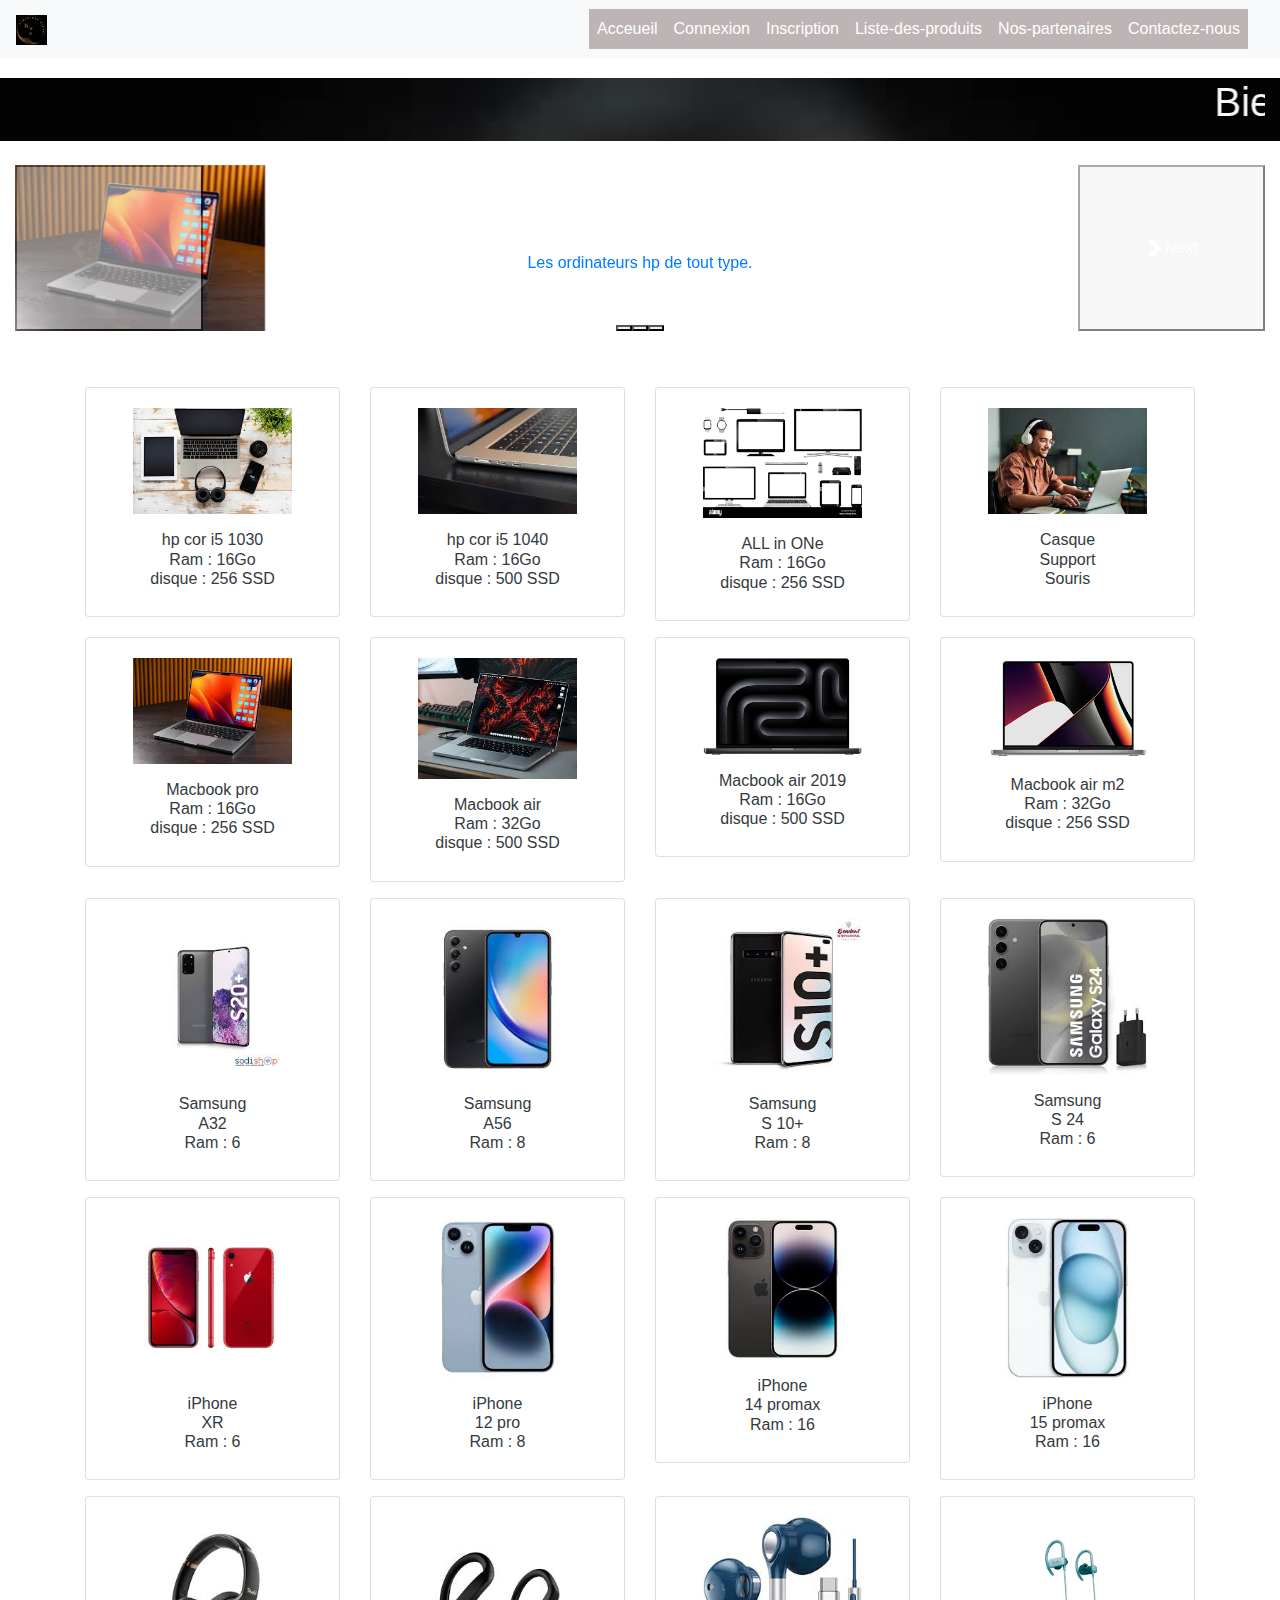
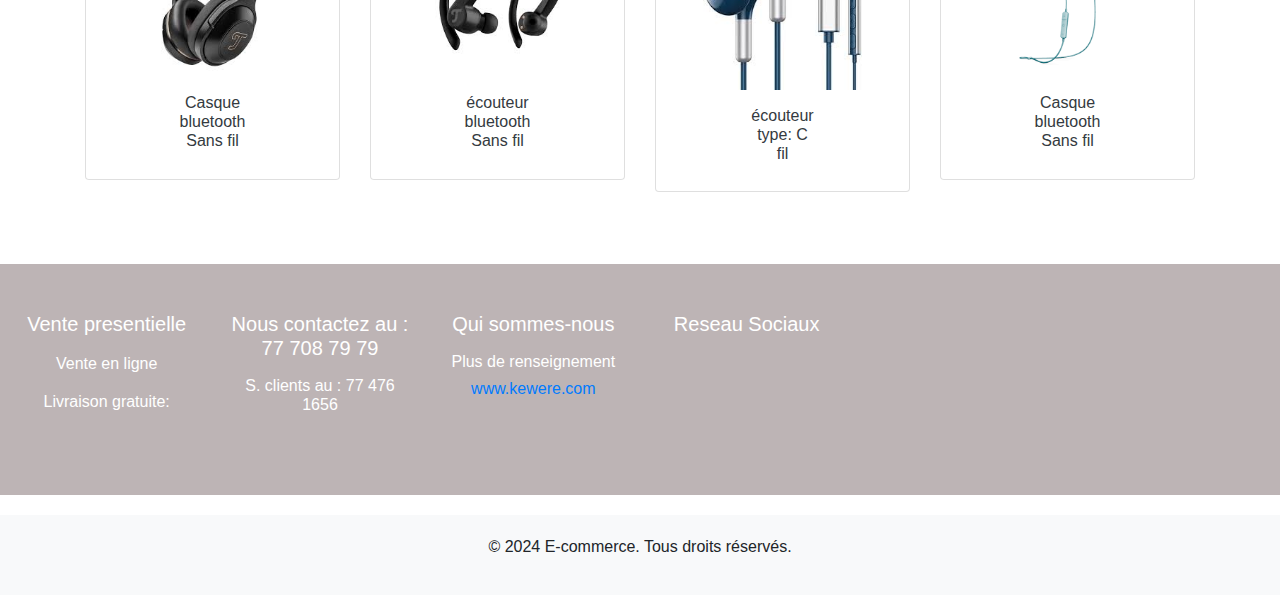
==== commit 43cc3a1a: "merci" ====
--- a/index.html
+++ b/index.html
@@ -110,7 +110,7 @@
                           <div class="card text-center">
                               <div class="card-body">
                                   <img src="imgs/1.jpeg" class="mb-3 w-75" alt="coach img" id="image-hover">
-                                  <h6 id="text-hover" class="fw-light text-danger">hp cor i5 1030 <br> Ram : 16Go <br> disque : 256 SSD </h6>
+                                  <h6 id="text-hover" class="fw-light text-dark">hp cor i5 1030 <br> Ram : 16Go <br> disque : 256 SSD </h6>
                               </div>
                           </div>
                       </div>
@@ -118,7 +118,7 @@
                           <div class="card text-center">
                               <div class="card-body">
                                   <img src="imgs/11.jpeg" class="mb-3 w-75" alt="coach img" id="image-hover">
-                                  <h6 id="text-hover" class="fw-light text-danger">hp cor i5 1040 <br> Ram : 16Go <br> disque : 500 SSD</h6>
+                                  <h6 id="text-hover" class="fw-light text-dark">hp cor i5 1040 <br> Ram : 16Go <br> disque : 500 SSD</h6>
                               </div>
                           </div>
                       </div>
@@ -126,7 +126,7 @@
                           <div class="card text-center">
                               <div class="card-body">
                                   <img src="imgs/2.png" class="mb-3 w-75" alt="coach img" id="image-hover">
-                                  <h6 id="text-hover" class="fw-light text-danger">ALL in ONe <br> Ram : 16Go <br> disque : 256 SSD</h6>
+                                  <h6 id="text-hover" class="fw-light text-dark">ALL in ONe <br> Ram : 16Go <br> disque : 256 SSD</h6>
                               </div>
                           </div>
                       </div>
@@ -134,7 +134,7 @@
                           <div class="card text-center">
                               <div class="card-body">
                                   <img src="imgs/4.jpeg" class="mb-3 w-75" alt="coach img" id="image-hover">
-                                  <h6 id="text-hover" class="fw-light text-danger">Casque <br> Support <br> Souris</h6>
+                                  <h6 id="text-hover" class="fw-light text-dark">Casque <br> Support <br> Souris</h6>
                               </div>
                           </div>
                       </div>
@@ -145,7 +145,7 @@
                           <div class="card text-center">
                               <div class="card-body">
                                   <img src="imgs/a1.jpeg" class="mb-3 w-75" alt="coach img" id="image-hover">
-                                  <h6 id="text-hover" class="fw-light text-danger">Macbook pro <br> Ram : 16Go <br> disque : 256 SSD</h6>
+                                  <h6 id="text-hover" class="fw-light text-dark">Macbook pro <br> Ram : 16Go <br> disque : 256 SSD</h6>
                               </div>
                           </div>
                       </div>
@@ -153,7 +153,7 @@
                           <div class="card text-center">
                               <div class="card-body">
                                   <img src="imgs/a2.jpeg" class="mb-3 w-75" alt="coach img" id="image-hover">
-                                  <h6 id="text-hover" class="fw-light text-danger">Macbook air <br> Ram : 32Go <br> disque : 500 SSD</h6>
+                                  <h6 id="text-hover" class="fw-light text-dark">Macbook air <br> Ram : 32Go <br> disque : 500 SSD</h6>
                               </div>
                           </div>
                       </div>
@@ -161,7 +161,7 @@
                           <div class="card text-center">
                               <div class="card-body">
                                   <img src="imgs/a3.jpeg" class="mb-3 w-75" alt="coach img" id="image-hover">
-                                  <h6 id="text-hover" class="fw-light text-danger">Macbook air 2019 <br> Ram : 16Go <br> disque : 500 SSD</h6>
+                                  <h6 id="text-hover" class="fw-light text-dark">Macbook air 2019 <br> Ram : 16Go <br> disque : 500 SSD</h6>
                               </div>
                           </div>
                       </div>
@@ -169,7 +169,7 @@
                           <div class="card text-center">
                               <div class="card-body">
                                   <img src="imgs/a4.jpeg" class="mb-3 w-75" alt="coach img" id="image-hover">
-                                  <h6 id="text-hover" class="fw-light text-danger">Macbook air m2 <br> Ram : 32Go <br> disque : 256 SSD</h6>
+                                  <h6 id="text-hover" class="fw-light text-dark">Macbook air m2 <br> Ram : 32Go <br> disque : 256 SSD</h6>
                               </div>
                           </div>
                       </div>
@@ -180,7 +180,7 @@
                           <div class="card text-center">
                               <div class="card-body">
                                   <img src="imgs/b1.jpeg" class="mb-3 w-75" alt="coach img" id="image-hover">
-                                  <h6 id="text-hover" class="fw-light text-danger">Samsung <br> A32 <br> Ram : 6</h6>
+                                  <h6 id="text-hover" class="fw-light text-dark">Samsung <br> A32 <br> Ram : 6</h6>
                               </div>
                           </div>
                       </div>
@@ -188,7 +188,7 @@
                           <div class="card text-center">
                               <div class="card-body">
                                   <img src="imgs/b2.jpeg" class="mb-3 w-75" alt="coach img" id="image-hover">
-                                  <h6 id="text-hover" class="fw-light text-danger">Samsung <br> A56 <br> Ram : 8</h6>
+                                  <h6 id="text-hover" class="fw-light text-dark">Samsung <br> A56 <br> Ram : 8</h6>
                               </div>
                           </div>
                       </div>
@@ -196,7 +196,7 @@
                           <div class="card text-center">
                               <div class="card-body">
                                   <img src="imgs/b3.jpeg" class="mb-3 w-75" alt="coach img" id="image-hover">
-                                  <h6 id="text-hover" class="fw-light text-danger">Samsung <br> S 10+ <br> Ram : 8</h6>
+                                  <h6 id="text-hover" class="fw-light text-dark">Samsung <br> S 10+ <br> Ram : 8</h6>
                               </div>
                           </div>
                       </div>
@@ -204,7 +204,7 @@
                           <div class="card text-center">
                               <div class="card-body">
                                   <img src="imgs/b4.jpeg" class="mb-3 w-75" alt="coach img" id="image-hover">
-                                  <h6 id="text-hover" class="fw-light text-danger">Samsung <br> S 24 <br> Ram : 6</h6>
+                                  <h6 id="text-hover" class="fw-light text-dark">Samsung <br> S 24 <br> Ram : 6</h6>
                               </div>
                           </div>
                       </div>
@@ -215,7 +215,7 @@
                           <div class="card text-center">
                               <div class="card-body">
                                   <img src="imgs/c1.jpeg" class="mb-3 w-75" alt="coach img" id="image-hover">
-                                  <h6 id="text-hover" class="fw-light text-danger">iPhone <br> XR <br> Ram : 6</h6>
+                                  <h6 id="text-hover" class="fw-light text-dark">iPhone <br> XR <br> Ram : 6</h6>
                               </div>
                           </div>
                       </div>
@@ -223,7 +223,7 @@
                           <div class="card text-center">
                               <div class="card-body">
                                   <img src="imgs/c2.jpeg" class="mb-3 w-75" alt="coach img" id="image-hover">
-                                  <h6 id="text-hover" class="fw-light text-danger">iPhone <br> 12 pro <br> Ram : 8</h6>
+                                  <h6 id="text-hover" class="fw-light text-dark">iPhone <br> 12 pro <br> Ram : 8</h6>
                               </div>
                           </div>
                       </div>
@@ -231,7 +231,7 @@
                           <div class="card text-center">
                               <div class="card-body">
                                   <img src="imgs/c3.jpeg" class="mb-3 w-75" alt="coach img" id="image-hover">
-                                  <h6  id="text-hover"class="fw-light text-danger">iPhone <br> 14 promax <br> Ram : 16</h6>
+                                  <h6  id="text-hover"class="fw-light text-dark">iPhone <br> 14 promax <br> Ram : 16</h6>
                               </div>
                           </div>
                       </div>
@@ -239,7 +239,7 @@
                           <div class="card text-center">
                               <div class="card-body">
                                   <img src="imgs/c4.jpeg" class="mb-3 w-75" alt="coach img" id="image-hover">
-                                  <h6 id="text-hover" class="fw-light text-danger">iPhone <br> 15 promax <br> Ram : 16</h6>
+                                  <h6 id="text-hover" class="fw-light text-dark">iPhone <br> 15 promax <br> Ram : 16</h6>
                               </div>
                           </div>
                       </div>
@@ -250,7 +250,7 @@
                           <div class="card text-center">
                               <div class="card-body">
                                   <img src="imgs/d1.jpeg" class="mb-3 w-75" alt="coach img" id="image-hover">
-                                  <h6 id="text-hover" class="fw-light text-danger">Casque <br> bluetooth <br>Sans fil</h6>
+                                  <h6 id="text-hover" class="fw-light text-dark">Casque <br> bluetooth <br>Sans fil</h6>
                               </div>
                           </div>
                       </div>
@@ -258,7 +258,7 @@
                           <div class="card text-center">
                               <div class="card-body">
                                   <img src="imgs/d2.jpeg" class="mb-3 w-75" alt="coach img" id="image-hover">
-                                  <h6 id="text-hover" class="fw-light text-danger">écouteur <br> bluetooth <br>Sans fil</h6>
+                                  <h6 id="text-hover" class="fw-light text-dark">écouteur <br> bluetooth <br>Sans fil</h6>
                               </div>
                           </div>
                       </div>
@@ -266,7 +266,7 @@
                           <div class="card text-center">
                               <div class="card-body">
                                   <img src="imgs/d3.jpeg" class="mb-3 w-75" alt="coach img" id="image-hover">
-                                  <h6 id="text-hover" class="fw-light text-danger">écouteur <br> type: C<br>fil</h6>
+                                  <h6 id="text-hover" class="fw-light text-dark">écouteur <br> type: C<br>fil</h6>
                               </div>
                           </div>
                       </div>
@@ -274,7 +274,7 @@
                           <div class="card text-center">
                               <div class="card-body">
                                   <img src="imgs/d4.png" class="mb-3 w-75" alt="coach img" id="image-hover">
-                                  <h6 id="text-hover" class="fw-light text-danger">Casque <br> bluetooth <br>Sans fil</h6>
+                                  <h6 id="text-hover" class="fw-light text-dark">Casque <br> bluetooth <br>Sans fil</h6>
                               </div>
                           </div>
                       </div>
--- a/style.css
+++ b/style.css
@@ -36,14 +36,14 @@
     display: flex;
     justify-content: center;
     align-items: center;
-    background-color: rgb(82, 170, 31);
+    background-color: rgb(189, 180, 181);
     color: white;
 }
 #nav:hover{
     display: flex;
     gap: 15%;
     justify-content: space-around;
-    background-color: rgb(189, 180, 181);
+    background-color: black;
     color: white;
 }
 .contact,
@@ -55,9 +55,7 @@
     height: 80%;
 }
 .card:hover{
-    box-shadow: rgba(149, 157, 165, 0.2) 0px 8px 24px;
-    background-color: rgb(82, 170, 31);
-}
+    background-color: rgb(189, 180, 181);}
 #text-hover:hover{
    
    background-color: white;
@@ -67,7 +65,6 @@
 
     #card{
         transition: all 0.5s ease;
-        
     }
    
     #acc{
@@ -77,9 +74,7 @@
         background-image: url(img/bga.jpeg);
         background-size: cover;
     }
-     .card-img-top{
-        
-    } 
+    
 
     /* ------------------------------------port----------------------------- */
     .Portfolio_wrapper .card{
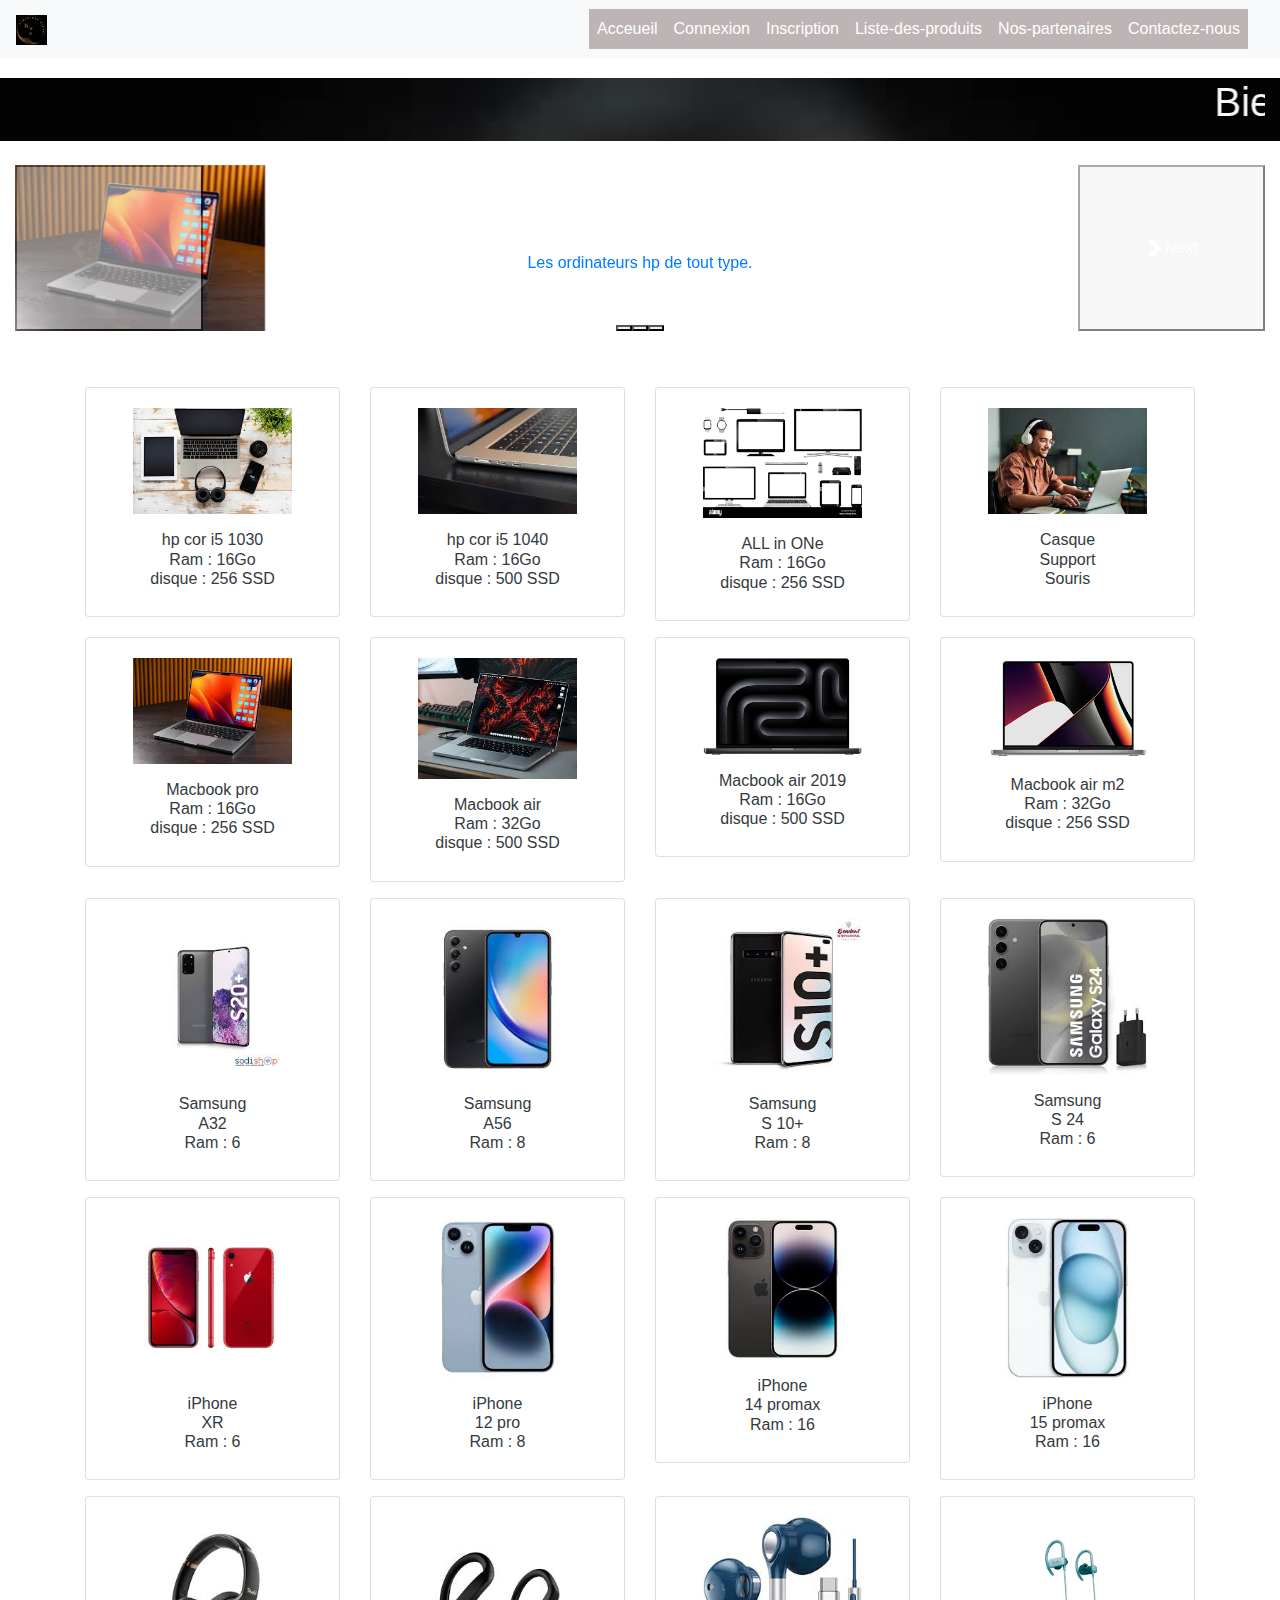
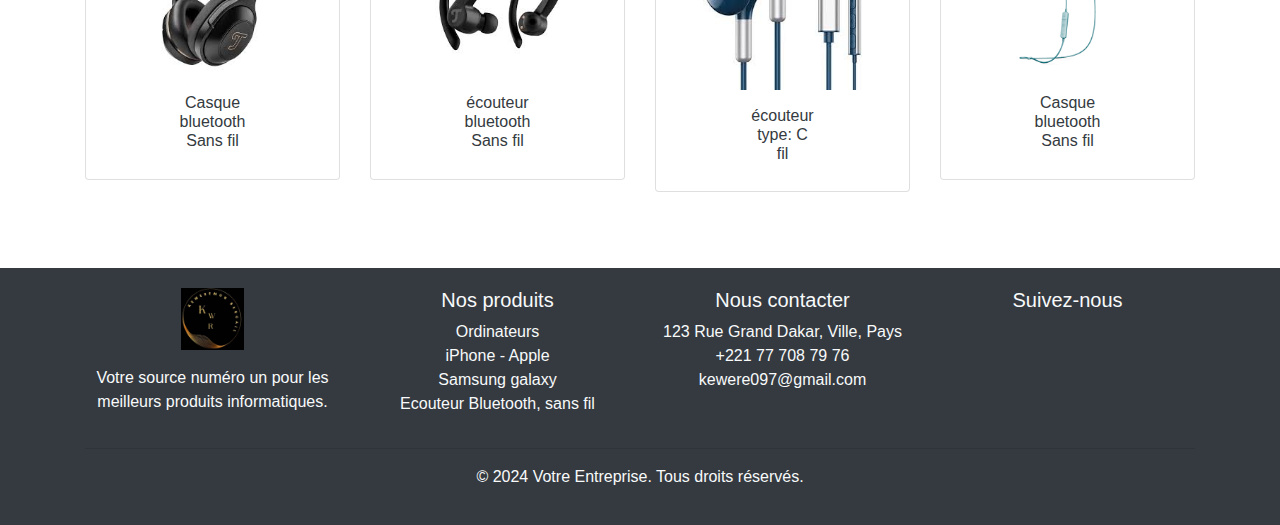
==== commit e9440660: "encore" ====
--- a/index.html
+++ b/index.html
@@ -281,46 +281,51 @@
                   </div>
               </div>
           </section>
-
-        <footer class="footer pt-5 pb-1 text-white mt-3 text-start" id="footerrr">
-          <div class="container-fluid">
-              <div class="row mb-5">
-                  <div class="col-lg-2 col-md-3 col-sm-4 mb-3">
-                      <h5 class="mb-3 fw-light">Vente presentielle</h5>
-                      <p class="fw-light">Vente en ligne</p>
-                      <h6 class="fw-light">Livraison gratuite:</h6>
-                      <div class="d-flex mt-3">
-                          <i class='bx bxl-facebook fs-4 me-2'></i>
-                          <i class='bx bxl-twitter fs-4 me-2'></i>
-                          <i class='bx bxl-linkedin fs-4 me-2'></i>
-                      </div>
-                  </div>
-                  <div class="col-lg-2 col-md-3 col-sm-4 mb-3">
-                      <h5 class="mb-3 fw-light">Nous contactez au : 77 708 79 79</h5>
-                      <h6 class="fw-light">S. clients au : 77 476 1656</h6>
-                  </div>
-                  <div class="col-lg-2 col-md-3 col-sm-4 mb-3">
-                      <h5 class="mb-3 fw-light">Qui sommes-nous</h5>
-                      <h6 class="fw-light">Plus de renseignement</h6>
-                      <a href=""><h6 class="fw-light">www.kewere.com</h6></a>
-                  </div>
-                  <div class="col-lg-2 col-md-3 col-sm-4 mb-3 gap-3">
-                      <h5 class="mb-3 fw-light"><Ri:a>Reseau Sociaux</Ri:a></h5>
-                       <a  href="https://www.linkedin.com/in/mamadou-saliou-diallo-0563b3220/?lipi=urn%3Ali%3Apage%3Ad_flagship3_feed%3Bwel9U3V2S6GWhF%2FPoe9S3w%3D%3D" target="_blank"><i class="fa-brands fa-linkedin"></i></a>
-                       <a  href="https://wa.me/777087976" target="_blank"><i class="fa-brands fa-whatsapp"></i></a>
-                       <a  href="https://www.facebook.com/profile.php?id=100072074355703" target="_blank"><i class="fa-brands fa-facebook"></i></a>
-
-
-                  </div>
-                  
-              </div>
-          </div>
-      </footer>
-    <!-- Footer -->
-    <div class="footer">
-        <p>&copy; 2024 E-commerce. Tous droits réservés.</p>
-    </div>
-
+          
+
+          <footer class="footer bg-dark text-light">
+            <div class="container">
+                <div class="row">
+                    <div class="col-md-3">
+                        <img src="img/icone.jpg" alt="Logo de votre entreprise" class="img-fluid mb-3 w-25">
+                        <p>Votre source numéro un pour les meilleurs produits informatiques.</p>
+                    </div>
+                    <div class="col-md-3">
+                        <h5>Nos produits</h5>
+                        <ul class="list-unstyled text-light">
+                            <li><i class="fa-light fa-computer"></i><a class="text-light" href="#">Ordinateurs</a></li>
+                            <li><i class="fa-solid fa-mobile-screen-button"></i><a class="text-light" href="#">iPhone - Apple </a></li>
+                            <li><i class="fa-solid fa-mobile-screen-button"></i><a class="text-light" href="#">Samsung galaxy </a></li>
+                            <li><i class="fa-solid fa-headphones"></i><a class="text-light" href="#">Ecouteur Bluetooth, sans fil</a></li>
+                        </ul>
+                    </div>
+                    <div class="col-md-3">
+                        <h5>Nous contacter</h5>
+                        <ul class="list-unstyled">
+                            <li><i class="fas fa-map-marker-alt"></i> 123 Rue Grand Dakar, Ville, Pays</li>
+                            <li><i class="fas fa-phone"></i> +221 77 708 79 76</li>
+                            <li><i class="fas fa-envelope"></i> kewere097@gmail.com</li>
+                        </ul>
+                    </div>
+                    <div class="col-md-3">
+                        <h5>Suivez-nous</h5>
+                        <ul class="list-unstyled">
+                            <li><a class="text-light" href="https://www.facebook.com/profile.php?id=100072074355703" target="_blank"><i class="fa-brands fa-facebook"></i></a></li>
+                            <li><a class="text-light" href="https://x.com/Mamadou96488863"><i class="fab fa-twitter"></i></a></li>
+                            <li><a class="text-light" href="https://www.instagram.com/mamadousaliou5138?utm_source=qr&igsh=MWt0cnJqdXU1dzE4Zw=="><i class="fab fa-instagram"></i></a></li>
+                            <li><a class="text-light"  href="https://www.linkedin.com/in/mamadou-saliou-diallo-0563b3220/?lipi=urn%3Ali%3Apage%3Ad_flagship3_feed%3Bwel9U3V2S6GWhF%2FPoe9S3w%3D%3D" target="_blank"><i class="fa-brands fa-linkedin"></i></a></li>
+                        </ul>
+                    </div>
+                </div>
+                <hr>
+                <div class="row">
+                    <div class="col-md-12 text-center">
+                        <p>&copy; 2024 Votre Entreprise. Tous droits réservés.</p>
+                    </div>
+                </div>
+            </div>
+        </footer>
+        
     <script src="https://code.jquery.com/jquery-3.5.1.slim.min.js"></script>
     <script src="https://cdn.jsdelivr.net/npm/@popperjs/core@2.5.4/dist/umd/popper.min.js"></script>
     <script src="https://maxcdn.bootstrapcdn.com/bootstrap/4.5.2/js/bootstrap.min.js"></script>
--- a/style.css
+++ b/style.css
@@ -55,10 +55,10 @@
     height: 80%;
 }
 .card:hover{
-    background-color: rgb(189, 180, 181);}
+    background-color: rgb(189, 180, 181);
+    color: white;
+}
 #text-hover:hover{
-   
-   background-color: white;
 }
 
  /* ---------------------------------------hover------------------------------------------------- */
